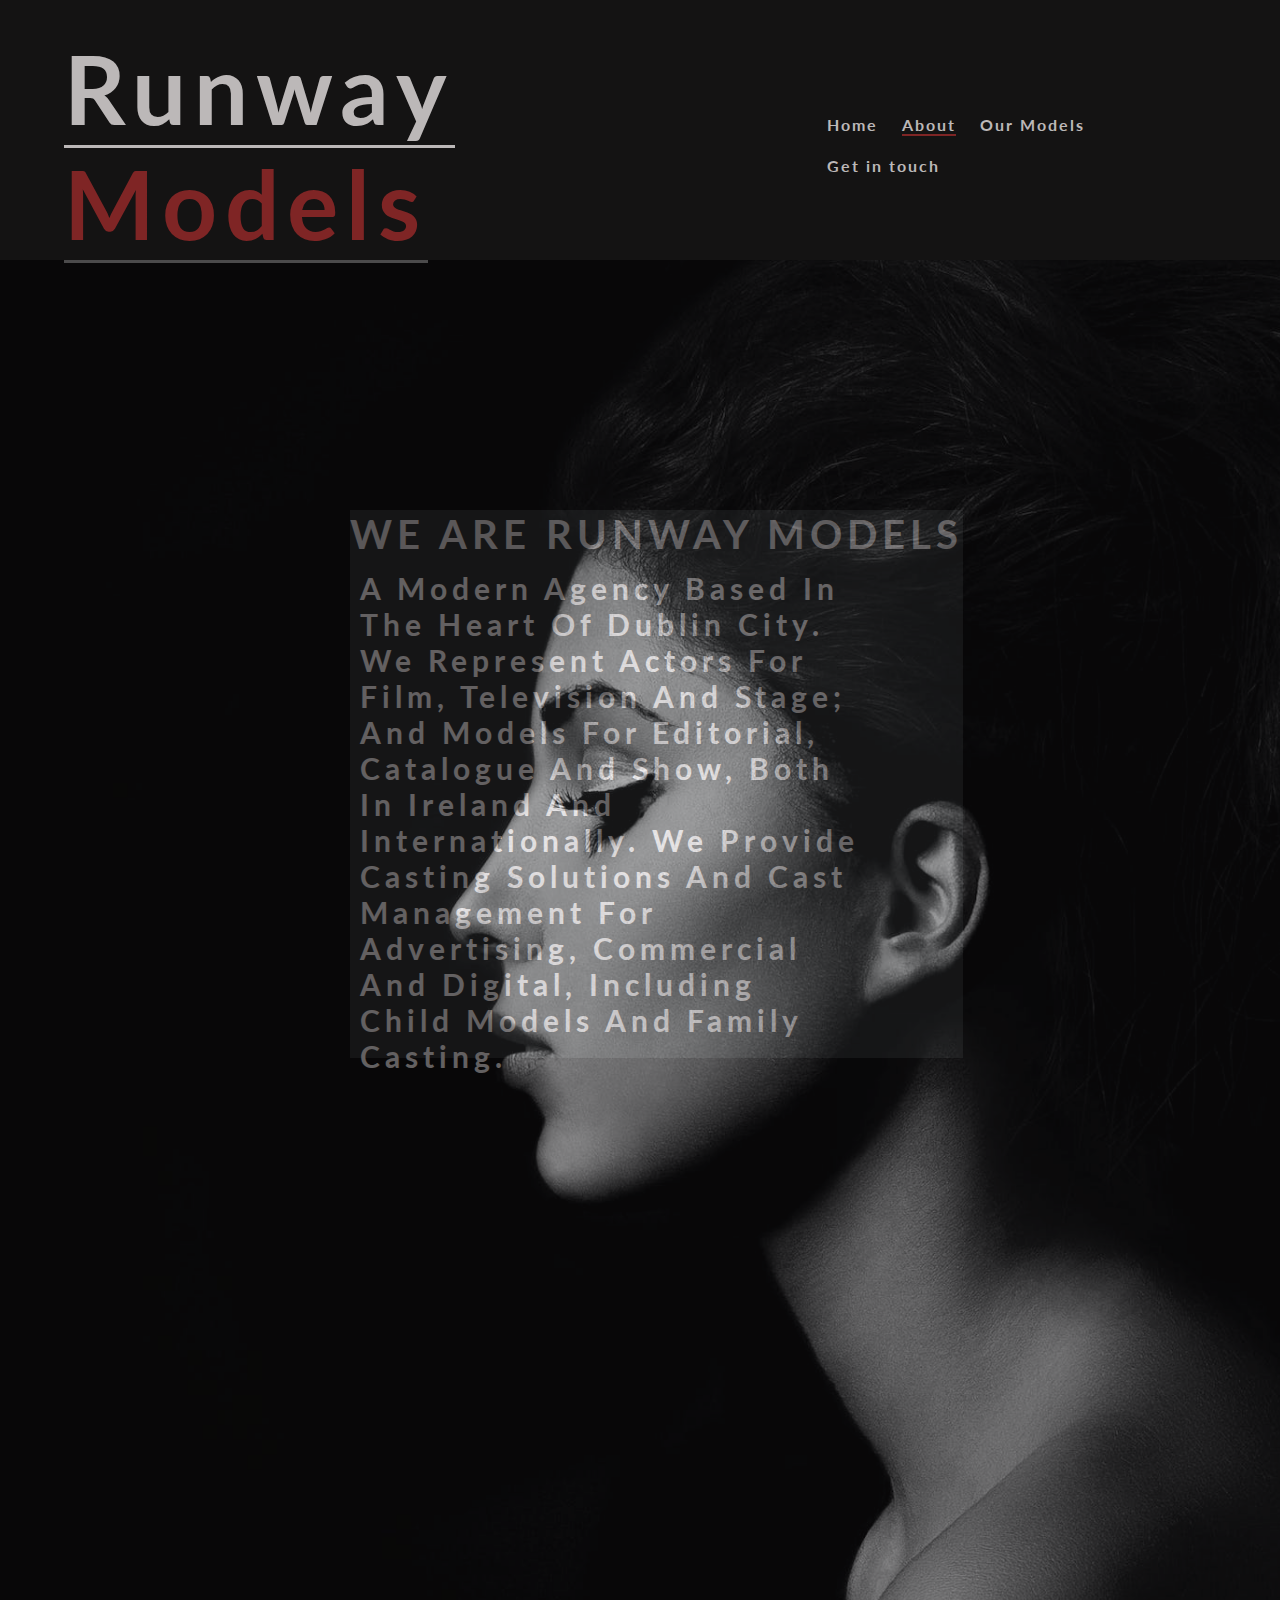
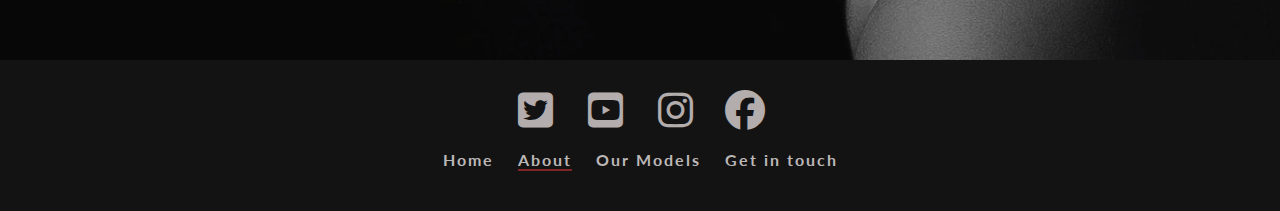
==== about.html @ 125f6ebf "style burger menu" ====
<!DOCTYPE html>
<html lang="en">
<head>
    <meta charset="UTF-8">
    <meta http-equiv="X-UA-Compatible" content="IE=edge">
    <meta name="viewport" content="width=device-width, initial-scale=1.0">
    <meta name="description" content="runway-models">
    <meta name="keywords" content="runway-models-agency">
    <link rel="stylesheet" href="catwalk/css/index.css">
    <link rel="models-page" href="about.html">
    <title>About us</title>
    <link rel="stylesheet" href="https://cdnjs.cloudflare.com/ajax/libs/font-awesome/6.1.2/css/all.min.css">

</head>
<body>
    <header>
        <div>
         <nav>
             <h1><a class="logo" href="index.html">Runway <span>Models</span></a></h1>
             <ul id="menu-bar">
                 <li><a href="index.html">Home</a></li>
                 <li><a href="about.html" class="active">About</a></li>
                 <li><a href="models.html">Our Models</a></li>
                 <li><a href="make.html">Get in touch</a></li>
             </ul>
         </nav>
        </div>
 </header>
    <H1>
    <section id="we-are" >
        <div>
            <h2>We are runway models</h2>
            <p id="we-are-p">A modern agency based in the heart of Dublin City. We represent Actors for film, television and stage; and Models for editorial, catalogue and show, both in Ireland and internationally. We provide casting solutions and cast management for advertising, commercial and digital, including Child Models and Family Casting.</p></p>
        </div>
        
        </section>
    </H1>
    <section>
        <div id="about-image" >

        </div>
    </section>

        <footer class="footer">
            <ul class="social-media">
                <li><a href="https://www.twitter.com" target="_blank" rel="noopener"><i class="fab fa-twitter-square" id="twitter"></i></a></li>
                <li><a href="https://www.youtube.com" target="_blank" rel="noopener"><i class="fab fa-youtube-square" id="youtube"></i></a></li>
                <li><a href="https://www.instagram.com" target="_blank" rel="noopener"><i class="fab fa-instagram" id="instagram"></i></a></li>
                <li><a href="https://www.facebook.com" target="_blank" rel="noopener"><i class="fa-brands fa-facebook" id="facebook"></i></a></li>
            </ul>
        </div>
        <nav class="menu-bar-footer">
            <ul id="menu-bar">
                <li><a href="index.html">Home</a></li>
                <li><a href="about.html" class="active">About</a></li>
                <li><a href="models.html">Our Models</a></li>
                <li><a href="make.html">Get in touch</a></li>
            </ul>
        </nav>
        </footer>
</body>
</html>
---- catwalk/css/index.css ----
@import url('https://fonts.googleapis.com/css2?family=Lato:wght@300&family=Oswald&display=swap');
* {
    padding: 0%;
    margin: 0%;
    box-sizing: border-box;
}
body{
    
    font-family: lato, sans-serif;
    font-weight: 300;
    color:rgb(247, 239, 239);
    background-color:  rgb(20, 19, 19);
    width: auto;
    /*heading and logo*/   
}
#hero-image {
    height: 1400px;
    width: 100%;
    background-image: url(../css/images/happy\ girl.jpeg);
    background-position: center;
    background-size:cover;
    background-repeat: no-repeat;    
    overflow: hidden;
}
nav {
    display: flex;
    align-items: center;
    justify-content: space-between;
    padding-top: 30px;
    padding-left: 5%;
    padding-right: 5%;
    cursor: pointer;

}
.logo {
    color:rgb(188, 184, 184) ;
    font-size: 3em;
    border-bottom: rgb(188, 184, 184) ;
    border-width: 2px;
    border-bottom: solid;
    text-decoration: none;
    letter-spacing: 8px;
}

span {
    color: #7f2525;
}
nav ul li {
    list-style-type: none;
    display: inline-flex;
    padding: 10px;
    font-size: 1em;
    letter-spacing: 2px;
}
nav ul li a {
    color:rgb(188, 184, 184);
    text-decoration: none;
    font-weight: bold;
}
nav ul li a:hover {
    border-bottom: 2px solid #7f2525;
    transition: .3s;

}
.active {
    border-bottom: 2px solid #7f2525;
}
.burger {
    position: absolute;
    top: 4em;
    right: 3em;
    display: flex;
    flex-direction: column;
    justify-content: space-between;
    width: 30px;
    height: 22px;
}
.burger .bar {
    height: 3px;
    width: 100%;
    background-color: #7f2525;
    border-radius: 5px;
}


#cover-text {
    font-family: 'Oswald' sans-serif;
    text-transform: uppercase;
    letter-spacing: 4px;
    width: 1000px;
    height: 100px;
    padding-top: 40px;
    padding-left: 40px;
    background-color: rgba(53, 49, 49, 0.5);
    bottom: 60%;
    right: 150px;
    position: absolute;
    animation-name: hero-zoom;
    animation-duration: 5s;
    animation-fill-mode: forwards;
}
@keyframes hero-zoom {
    from {
transform: scale(1);
    }
    to {
transform: scale(1.1);
    }
}
#cover-text h2{
    font-size: 40px;
    color: #3a3a3a;
    border-bottom: 1px solid;
}
/* about page */
#we-are h2 {
    font-family: 'Oswald' sans-serif;
    font-size: 40px;
    text-transform: uppercase;
    letter-spacing: 5px; 
    margin-left: 350px ;
    margin-top: 250px;
    position: absolute;
    text-align: left 10;
    clear: both;
  
}
#we-are-p {
    font-family: 'Oswald' sans-serif;
    font-size: 30px;
    text-transform: capitalize;
    letter-spacing: 5px;
    width: 500px;
    height: 150px;
    margin-left: 360px;
    margin-top: 310px;
    position:absolute;
    clear: both;
}
 #we-are h2 {
    background-color: #3a3a3a;
    opacity: .9;
    padding-bottom: 500px;
    animation-name: about-zoom;
    animation-duration: 5s;
    animation-fill-mode: forwards;
 }
 @keyframes about-zoom {
    from {
transform: scale(1);
    }
    to {
transform: scale(1.1);
    }
}
/*about page*/
#about-image {
    background-image: url(../css/images/side\ view\ of\ woman.jpeg);
    height: 1400px;
    width: 100%;
    background-repeat: no-repeat;
    background-size: cover ;
    background-position: center;
    overflow: hidden;
    margin-left: 0%;
    margin-top: 0%;
    position: relative;
    opacity: .6;   
}
/*our models page*/
.models-gallery {
    width: 90%;
    padding: 0px;
    margin: 100px auto;
    display: flex;
    flex-direction: row;
    justify-content: center;
}
#foto {
    padding-top: 300px;
    width: 350px;
    margin: 0 10px;
    box-shadow: 0 0 10px 2px rgb(0,0,0 .1);
    transition: 1s;
    
}
#foto img {
    display:block;
    width: 100%;
    border-radius: 2px;
    
    
}
#foto:hover {
    transform:scale(1.2);
    z-index: 2;
}
#model-names {
    display: block;
    color: rgb(188, 184, 184);
    text-decoration: none;
    
}

/*form*/

.form-image {
    background-image: url(../css/images/man\ in\ white\ top.webp);
    height: 1400px;
    width: 100%;
    background-repeat: no-repeat;
    background-size:auto ;
    background-position: right;
    overflow: hidden;
    margin-left: 0%;
    margin-top: 0%;
    position:relative;
    opacity: .6; 

}

#form-section {
    clear:both;
    background-size:cover;
    background-position: center;
    overflow:hidden;

}
.signup-form {
    margin: 150px 10% 0 0;
    color: black;
    max-width: 400px;
    position: absolute;
    left: 22%;
    padding: 30px;
    font-size: 22px;

}
.signup-form > h2 {
    color: black;
    margin-bottom: 20px;
    font-size: 35px;
}
.text-input-form {
    background:transparent;
    color:#000000;
    width: 120%;
    height: 25px;
    margin: 5px 0 20px 0;
    border: 1px solid #3a3a3a;
    border-radius: 2px;
    font-size: 18px;
}
#message {
    height: 100px;
    width: 120%;
}
.text-input-form:hover { 
    border-color:#3a3a3a;
    background-color: rgb(188, 184, 184);
    opacity: .9;
    
}
.join-button {
    margin-top: 20px;
    border-radius: 2px;
    padding: 15px 32px 15px 32px;
    text-align: center;
    font-size: 100%;
    background-color:#111111;
    display: block;
    color: rgb(188, 184, 184);
}
.join-button:hover {
    background-color:#7f2525;
    color: rgb(188, 184, 184);
    opacity: .9;
}
.container {
    background-color: rgb(20, 19, 19);
    display: flex;
    align-items: center;
    justify-content: space-between;
    padding-left: 2%;
    padding-top: 2%;
    padding-bottom: 1%;
    display: block;
    justify-content: center;
    
}
.container h3 {
    font-size: 2rem;
    
}
.container h5 {
    font-size: 20px ;
    padding-bottom: 10px;

}

#table {
    padding-left: 2%;
    display: inline-block;
    align-items: center;
    background-color: rgb(20, 19, 19);
    width: 100%;
    justify-content:flex-start;
}
#table th {
    font-size: 2em;
    justify-content: flex-start;
}
table td {
    font-size: 20px;
}

footer {
    
    width: 100%;
    background-color:rgb(20, 19, 19);;
    padding: 30px 0;
    flex-direction: column;
}
.social-media {
    display: flex;
    text-align: center;
    padding-bottom: 0;
    color: rgb(247, 239, 239);
    justify-content: center;
    list-style: none;

}

.social-media a {
    font-size: 40px;
    color: inherit;
    width: 70px;
    height: 40px;
    line-height: 30px;
    display: inline-block;
    text-align: center;
    opacity: .7;
    
}

.social-media:hover {
    transition: .3s;
    color: rgb(247, 239, 239);
    transition: 1s;
    
}
#twitter:hover {
    transition: .3s;
    color:#00acee;
    transition: .3s;
}
#youtube:hover {
    transition: .3s;
    color:#FF0000;
    transition: .3s;
}
#instagram:hover {
    transition: .3s;
    color:#FCAF45;
    transition: .3s;
}
#facebook:hover{
    transition: .3s;
    color: 	#4267B2;
    transition: .3s;
}
.menu-bar-footer {
    justify-content: center;
    padding-top: 10px;
}
@media only screen and (max-width:700px) {
    .burger {
        display: block;
    }
}

/*
@media (max-width:400px) {
    .burger {
        display: flex;
    }
    .menu-bar {
        display: none;
    }
    .menu-bar ul {
        width: 100%;
        flex-direction: column;
    }
    .menu-bar li{
        text-align: center;
    }
    .menu-bar .active {
        display: flex;
    }

}
*/
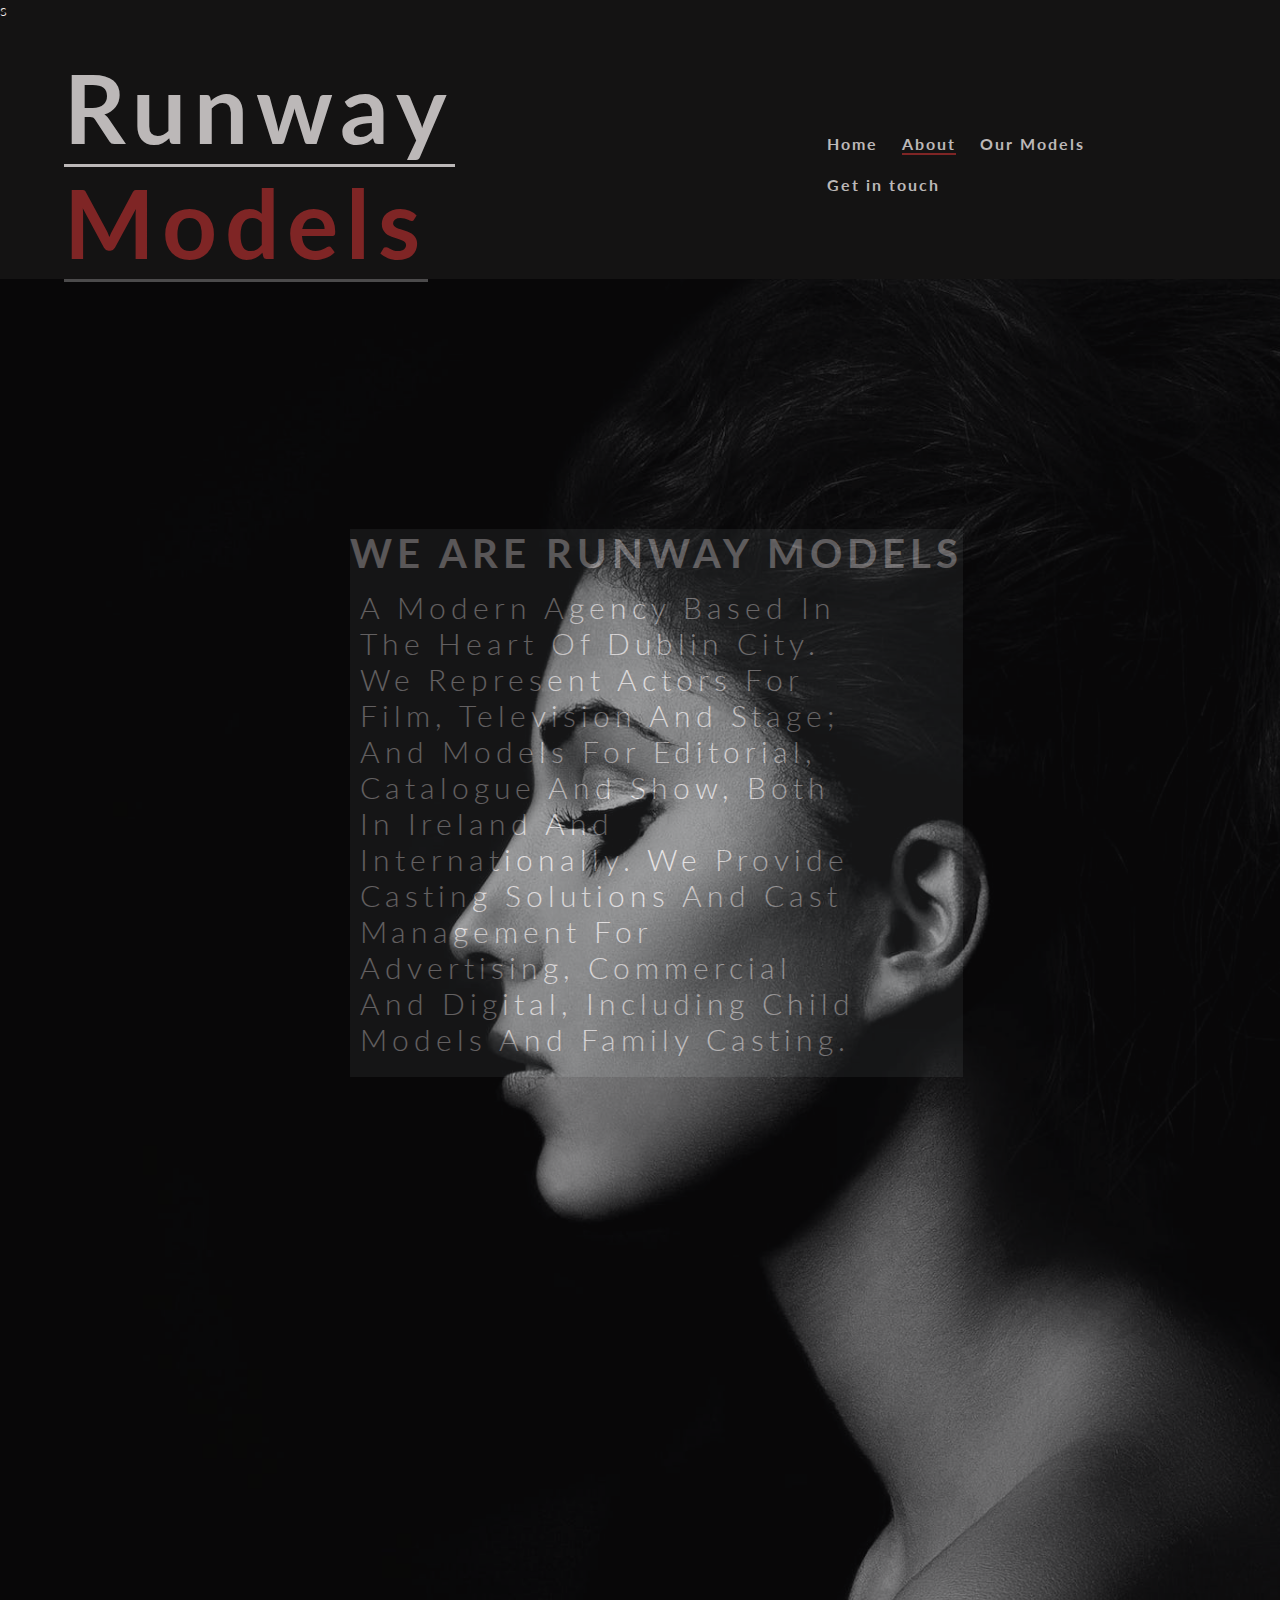
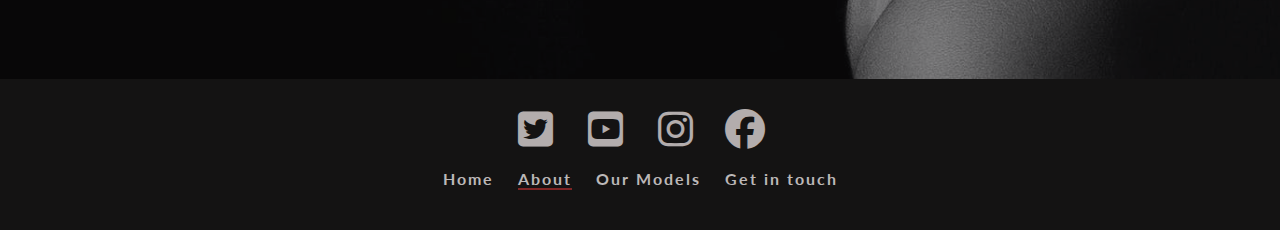
==== commit a854c68b: "media changes" ====
--- a/about.html
+++ b/about.html
@@ -1,4 +1,4 @@
-<!DOCTYPE html>
+s<!DOCTYPE html>
 <html lang="en">
 <head>
     <meta charset="UTF-8">
@@ -26,15 +26,14 @@
          </nav>
         </div>
  </header>
-    <H1>
-    <section id="we-are" >
-        <div>
+ 
+        <div id="we-are">
             <h2>We are runway models</h2>
             <p id="we-are-p">A modern agency based in the heart of Dublin City. We represent Actors for film, television and stage; and Models for editorial, catalogue and show, both in Ireland and internationally. We provide casting solutions and cast management for advertising, commercial and digital, including Child Models and Family Casting.</p></p>
         </div>
         
         </section>
-    </H1>
+    
     <section>
         <div id="about-image" >
 
--- a/catwalk/css/index.css
+++ b/catwalk/css/index.css
@@ -40,6 +40,7 @@
     border-bottom: solid;
     text-decoration: none;
     letter-spacing: 8px;
+
 }
 
 span {
@@ -65,24 +66,17 @@
 .active {
     border-bottom: 2px solid #7f2525;
 }
-.burger {
-    position: absolute;
-    top: 4em;
-    right: 3em;
-    display: flex;
-    flex-direction: column;
-    justify-content: space-between;
-    width: 30px;
-    height: 22px;
-}
-.burger .bar {
-    height: 3px;
-    width: 100%;
-    background-color: #7f2525;
-    border-radius: 5px;
-}
-
-
+.burger-bar {
+    width: 25px;
+    cursor: pointer;
+    display: none;
+}
+
+
+
+
+
+/*
 #cover-text {
     font-family: 'Oswald' sans-serif;
     text-transform: uppercase;
@@ -112,6 +106,7 @@
     color: #3a3a3a;
     border-bottom: 1px solid;
 }
+*/
 /* about page */
 #we-are h2 {
     font-family: 'Oswald' sans-serif;
@@ -155,16 +150,13 @@
 }
 /*about page*/
 #about-image {
+    height: 1400px;
+    width: 100%;
     background-image: url(../css/images/side\ view\ of\ woman.jpeg);
-    height: 1400px;
-    width: 100%;
-    background-repeat: no-repeat;
-    background-size: cover ;
     background-position: center;
+    background-size:cover;
+    background-repeat: no-repeat;    
     overflow: hidden;
-    margin-left: 0%;
-    margin-top: 0%;
-    position: relative;
     opacity: .6;   
 }
 /*our models page*/
@@ -374,9 +366,60 @@
     padding-top: 10px;
 }
 @media only screen and (max-width:700px) {
-    .burger {
-        display: block;
-    }
+    nav ul {
+        width: 100%;
+        background-color: rgb(20, 19, 19);
+        position: absolute;
+        top: 75px;
+        right: 0;
+        z-index: 2;
+
+    }
+    nav ul li {
+        display: inline-flex;
+        margin-top: 5px;
+        margin-bottom: 5px;
+
+    }
+    nav ul li a {
+        color: rgb(247, 239, 239);
+    }
+    .burger-bar{
+        display:flex;
+    }
+    
+    }
+
+    @media screen and (max-width:700px){
+        .logo {
+            font-size: 30px;
+            
+        }
+        #hero-image {
+           background-image: url(../css/images/happy\ girl.jpeg);
+           width: 100%;
+           height: 400px;
+           display:block;
+           justify-content: center;
+           margin-right: 0%;
+    }
+    #about-image {
+        background-image: url(../css/images/side\ view\ of\ woman.jpeg);
+           width: 100%;
+           height: 400px;
+           display:block;
+           justify-content: center;
+           margin-right: 0%;
+    }
+    #we-are h2 p {
+        font-size: 20px;
+        color: #FF0000;
+        margin-left: 10px;
+    }
+}
+@media screen and (max-width:900px) and (min-width:600px){
+    
+
 }
 
 /*
@@ -398,6 +441,8 @@
         display: flex;
     }
 
+<img src="/catwalk/css/images/hamburger-icon-jpeg.jpeg" alt="hamburger-menu" class="burger-bar" onclick="togglemenu()">
+
 }
 */
     
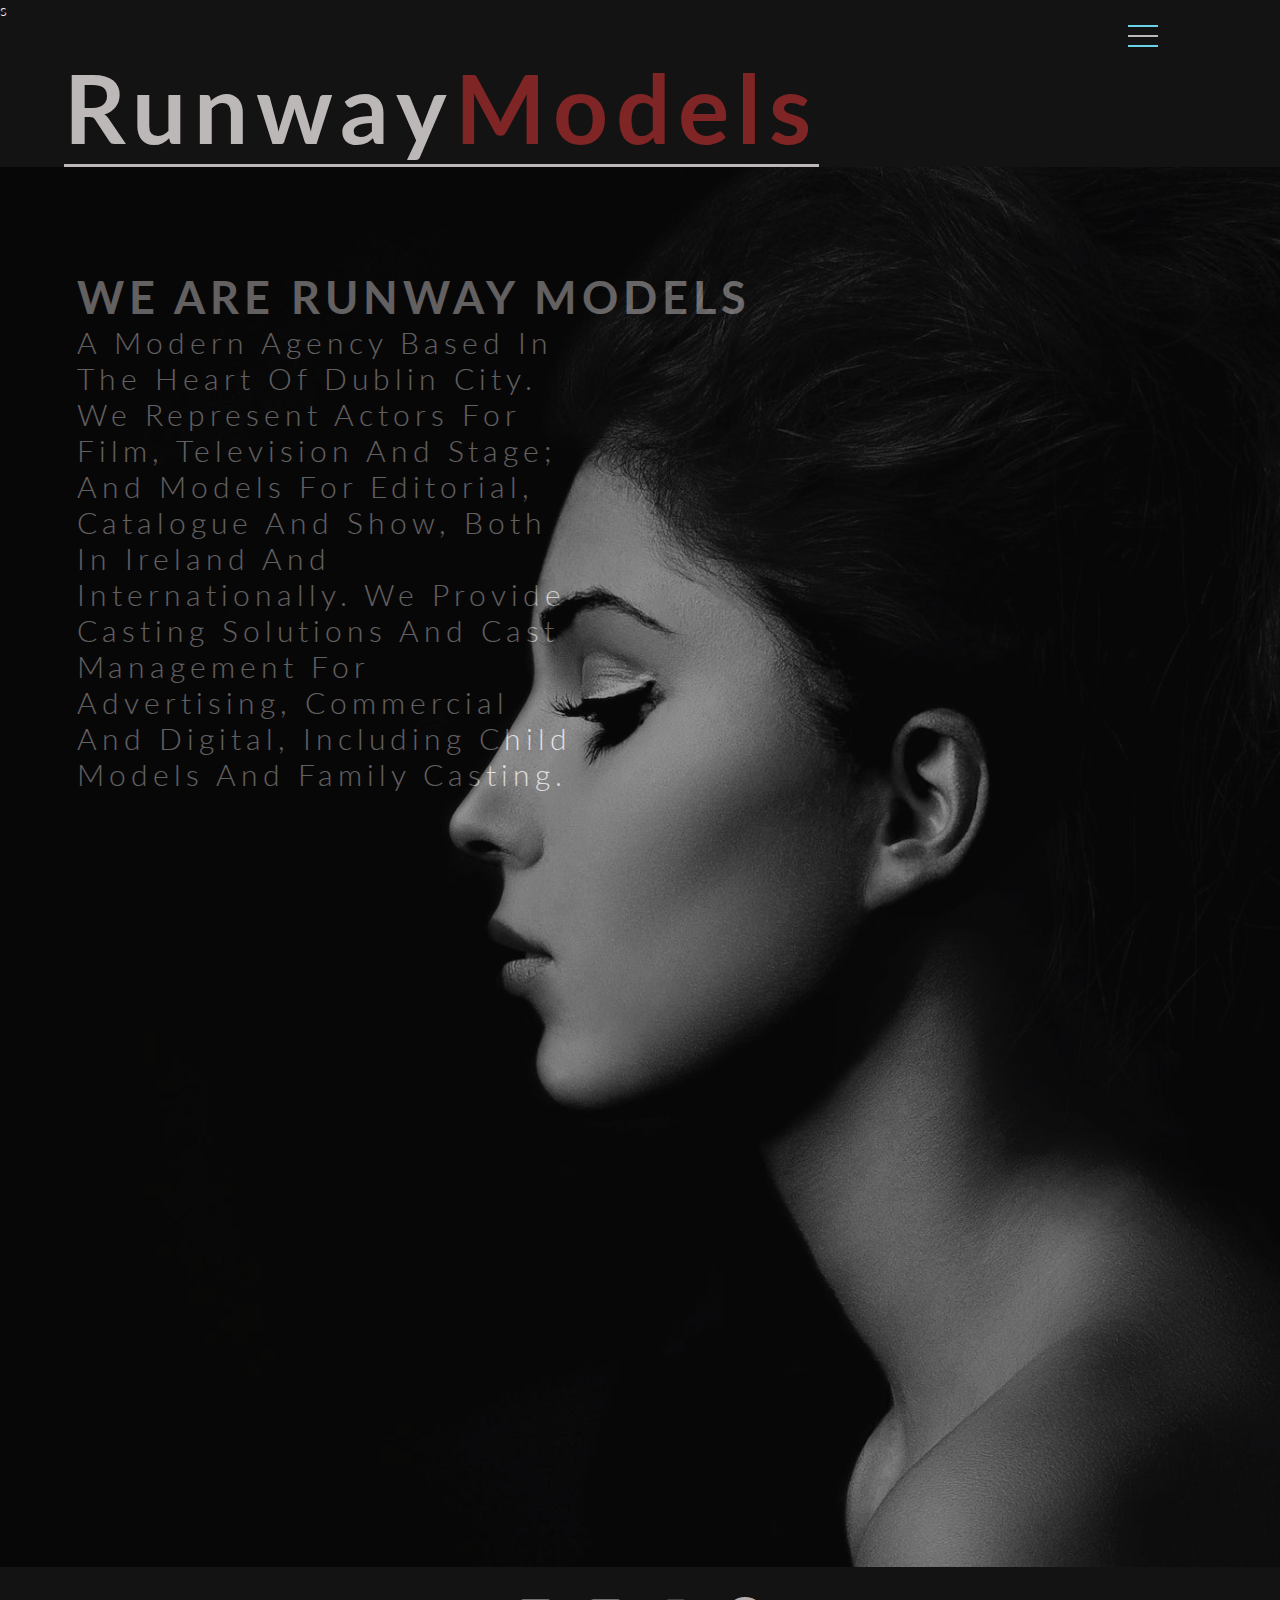
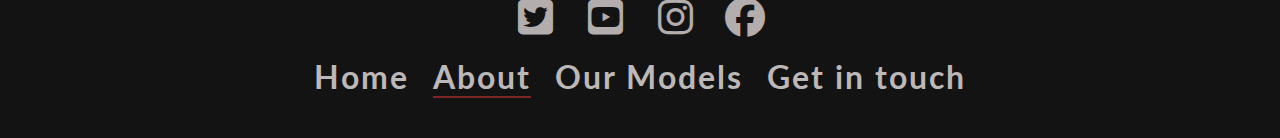
==== commit c3303a79: "menu bar on all pages" ====
--- a/about.html
+++ b/about.html
@@ -17,12 +17,17 @@
         <div>
          <nav>
              <h1><a class="logo" href="index.html">Runway <span>Models</span></a></h1>
-             <ul id="menu-bar">
-                 <li><a href="index.html">Home</a></li>
-                 <li><a href="about.html" class="active">About</a></li>
-                 <li><a href="models.html">Our Models</a></li>
-                 <li><a href="make.html">Get in touch</a></li>
-             </ul>
+             <div>
+                <label>
+                    <input type="checkbox">
+                    <span class="menu"> <span class="hamburger"></span> </span>             
+                <ul>
+                <li><a href="index.html" class="active">Home</a></li>
+                <li><a href="about.html">About</a></li>
+                <li><a href="models.html">Our Models</a></li>
+                <li><a href="make.html">Get in touch</a></li>
+            </ul>
+        </label>
          </nav>
         </div>
  </header>
--- a/catwalk/css/index.css
+++ b/catwalk/css/index.css
@@ -15,13 +15,14 @@
 }
 #hero-image {
     height: 1400px;
-    width: 100%;
+    width: 193vh;
     background-image: url(../css/images/happy\ girl.jpeg);
     background-position: center;
     background-size:cover;
     background-repeat: no-repeat;    
     overflow: hidden;
 }
+
 nav {
     display: flex;
     align-items: center;
@@ -33,6 +34,8 @@
 
 }
 .logo {
+    justify-content: center;
+    display: flex;
     color:rgb(188, 184, 184) ;
     font-size: 3em;
     border-bottom: rgb(188, 184, 184) ;
@@ -50,7 +53,7 @@
     list-style-type: none;
     display: inline-flex;
     padding: 10px;
-    font-size: 1em;
+    font-size: 2em;
     letter-spacing: 2px;
 }
 nav ul li a {
@@ -66,32 +69,117 @@
 .active {
     border-bottom: 2px solid #7f2525;
 }
-.burger-bar {
-    width: 25px;
+label .menu {
+    position: absolute;
+    margin-right: 6%;
+    right: -100px;
+    top: -100px;
+    z-index: 100;
+    width: 200px;
+    height: 200px;
+    background:rgb(20, 19, 19);
+    border-radius: 50% 50% 50% 50%;
+    -webkit-transition: .5s ease-in-out;
+    transition: .5s ease-in-out;
+    box-shadow: 0 0 0 0 rgb(20, 19, 19), 0 0 0 0 rgb(20, 19, 19);
     cursor: pointer;
-    display: none;
-}
-
-
-
-
-
-/*
+    
+  }
+  label .hamburger {
+    position: absolute;
+    top: 135px;
+    left: 25px;
+    width: 30px;
+    height: 2px;
+    background: rgb(188, 184, 184);
+    display: block;
+    -webkit-transform-origin: center;
+    transform-origin: center;
+    -webkit-transition: .5s ease-in-out;
+    transition: .5s ease-in-out;
+  }
+  
+  label .hamburger:after, label .hamburger:before {
+    -webkit-transition: .5s ease-in-out;
+    transition: .5s ease-in-out;
+    content: "";
+    position: absolute;
+    display: block;
+    width: 100%;
+    height: 100%;
+    background: #69d2e7;
+  }
+  
+  label .hamburger:before { top: -10px; }
+  
+  label .hamburger:after { bottom: -10px; }
+  
+  label input { display: none; }
+  
+  label input:checked + .menu {
+    box-shadow: 0 0 0 100vw rgb(20, 19, 19), 0 0 0 100vh rgb(20, 19, 19);
+    border-radius: 0;
+    
+  }
+  
+  label input:checked + .menu .hamburger {
+    -webkit-transform: rotate(45deg);
+    transform: rotate(45deg);
+    
+  }
+  
+  label input:checked + .menu .hamburger:after {
+    -webkit-transform: rotate(90deg);
+    transform: rotate(90deg);
+    bottom: 0;
+    
+  }
+  
+  label input:checked + .menu .hamburger:before {
+    -webkit-transform: rotate(90deg);
+    transform: rotate(90deg);
+    top: 0;
+    
+  }
+  
+  label input:checked + .menu + ul { opacity: 1; }
+  
+  label ul {
+    z-index: 200;
+    position: absolute;
+    top: 50%;
+    left: 50%;
+    -webkit-transform: translate(-50%, -50%);
+    transform: translate(-50%, -50%);
+    opacity: 0;
+    -webkit-transition: .25s 0s ease-in-out;
+    transition: .25s 0s ease-in-out;
+  }
+  
+  label a {
+    margin-bottom: 1em;
+    display: block;
+    color: #f38630;
+    text-decoration: none;
+    
+  }
+
 #cover-text {
-    font-family: 'Oswald' sans-serif;
-    text-transform: uppercase;
-    letter-spacing: 4px;
-    width: 1000px;
-    height: 100px;
-    padding-top: 40px;
-    padding-left: 40px;
-    background-color: rgba(53, 49, 49, 0.5);
-    bottom: 60%;
-    right: 150px;
-    position: absolute;
-    animation-name: hero-zoom;
-    animation-duration: 5s;
-    animation-fill-mode: forwards;
+        font-size: 5%;
+        justify-items: auto;
+        font-family: 'Oswald' sans-serif;
+        font-size: 10px;
+        text-transform:none;
+        letter-spacing: 4px;
+        width: 100px;
+        height: 120px;
+        bottom: 70%;
+        left: 10%;
+        white-space:nowrap;
+        position: absolute;
+        animation-name: hero-zoom;
+        animation-duration: 5s;
+        animation-fill-mode: forwards;
 }
 @keyframes hero-zoom {
     from {
@@ -106,36 +194,17 @@
     color: #3a3a3a;
     border-bottom: 1px solid;
 }
-*/
+
 /* about page */
-#we-are h2 {
+#we-are  {
     font-family: 'Oswald' sans-serif;
-    font-size: 40px;
+    font-size: 30px;
     text-transform: uppercase;
     letter-spacing: 5px; 
-    margin-left: 350px ;
-    margin-top: 250px;
-    position: absolute;
+    position: absolute;
+    left: 6%;
+    top: 30%;
     text-align: left 10;
-    clear: both;
-  
-}
-#we-are-p {
-    font-family: 'Oswald' sans-serif;
-    font-size: 30px;
-    text-transform: capitalize;
-    letter-spacing: 5px;
-    width: 500px;
-    height: 150px;
-    margin-left: 360px;
-    margin-top: 310px;
-    position:absolute;
-    clear: both;
-}
- #we-are h2 {
-    background-color: #3a3a3a;
-    opacity: .9;
-    padding-bottom: 500px;
     animation-name: about-zoom;
     animation-duration: 5s;
     animation-fill-mode: forwards;
@@ -147,7 +216,20 @@
     to {
 transform: scale(1.1);
     }
-}
+  
+}
+#we-are-p {
+    font-family: 'Oswald' sans-serif;
+    font-size: 30px;
+    text-transform: capitalize;
+    letter-spacing: 5px;
+    width: 500px;
+    height: 150px;
+
+    position:absolute;
+    clear: both;
+}
+ 
 /*about page*/
 #about-image {
     height: 1400px;
@@ -161,16 +243,17 @@
 }
 /*our models page*/
 .models-gallery {
-    width: 90%;
+    width: 100%;
     padding: 0px;
     margin: 100px auto;
     display: flex;
-    flex-direction: row;
+    flex-direction: column;
     justify-content: center;
+    left: 50%;
 }
 #foto {
     padding-top: 300px;
-    width: 350px;
+    width: 500px;
     margin: 0 10px;
     box-shadow: 0 0 10px 2px rgb(0,0,0 .1);
     transition: 1s;
@@ -365,87 +448,52 @@
     justify-content: center;
     padding-top: 10px;
 }
-@media only screen and (max-width:700px) {
-    nav ul {
-        width: 100%;
-        background-color: rgb(20, 19, 19);
+
+@media screen and (max-width:1200px) and (min-width:800px) {
+    #hero-image {
+        width: 105vh;
+    }
+   
+    #we-are {
+        font-family: 'Oswald' sans-serif;
+        font-size: 2em;
+        text-transform: uppercase;
+        letter-spacing: 5px; 
+        left: 10%;
+        top: 30%;
         position: absolute;
-        top: 75px;
-        right: 0;
-        z-index: 2;
-
-    }
-    nav ul li {
-        display: inline-flex;
-        margin-top: 5px;
-        margin-bottom: 5px;
-
-    }
-    nav ul li a {
-        color: rgb(247, 239, 239);
-    }
-    .burger-bar{
-        display:flex;
-    }
-    
-    }
-
-    @media screen and (max-width:700px){
-        .logo {
-            font-size: 30px;
-            
-        }
-        #hero-image {
-           background-image: url(../css/images/happy\ girl.jpeg);
-           width: 100%;
-           height: 400px;
-           display:block;
-           justify-content: center;
-           margin-right: 0%;
-    }
-    #about-image {
-        background-image: url(../css/images/side\ view\ of\ woman.jpeg);
-           width: 100%;
-           height: 400px;
-           display:block;
-           justify-content: center;
-           margin-right: 0%;
-    }
-    #we-are h2 p {
-        font-size: 20px;
-        color: #FF0000;
-        margin-left: 10px;
-    }
-}
-@media screen and (max-width:900px) and (min-width:600px){
-    
-
-}
-
-/*
-@media (max-width:400px) {
-    .burger {
-        display: flex;
-    }
-    .menu-bar {
-        display: none;
-    }
-    .menu-bar ul {
-        width: 100%;
-        flex-direction: column;
-    }
-    .menu-bar li{
-        text-align: center;
-    }
-    .menu-bar .active {
-        display: flex;
-    }
-
-<img src="/catwalk/css/images/hamburger-icon-jpeg.jpeg" alt="hamburger-menu" class="burger-bar" onclick="togglemenu()">
-
-}
-*/
-    
-
-
-
+        text-align: left 10;
+}
+#we-are h2  {
+    font-size: 25px;
+}
+#we-are p{
+    font-size: 20px;
+}
+
+}
+@media screen and (max-width:800px) and (min-width:90px) {
+    #hero-image {
+        width: 98vh;
+
+#we-are {
+    font-family: 'Oswald' sans-serif;
+    text-transform: uppercase;
+    letter-spacing: 5px; 
+    left: 5%;
+    top: 20%;
+    position: absolute;
+    text-align: left 10;
+    
+}
+#we-are h2  {
+    font-size: 20px;
+}
+#we-are p{
+    font-size: 10px;
+}
+}
+}
+
+
+
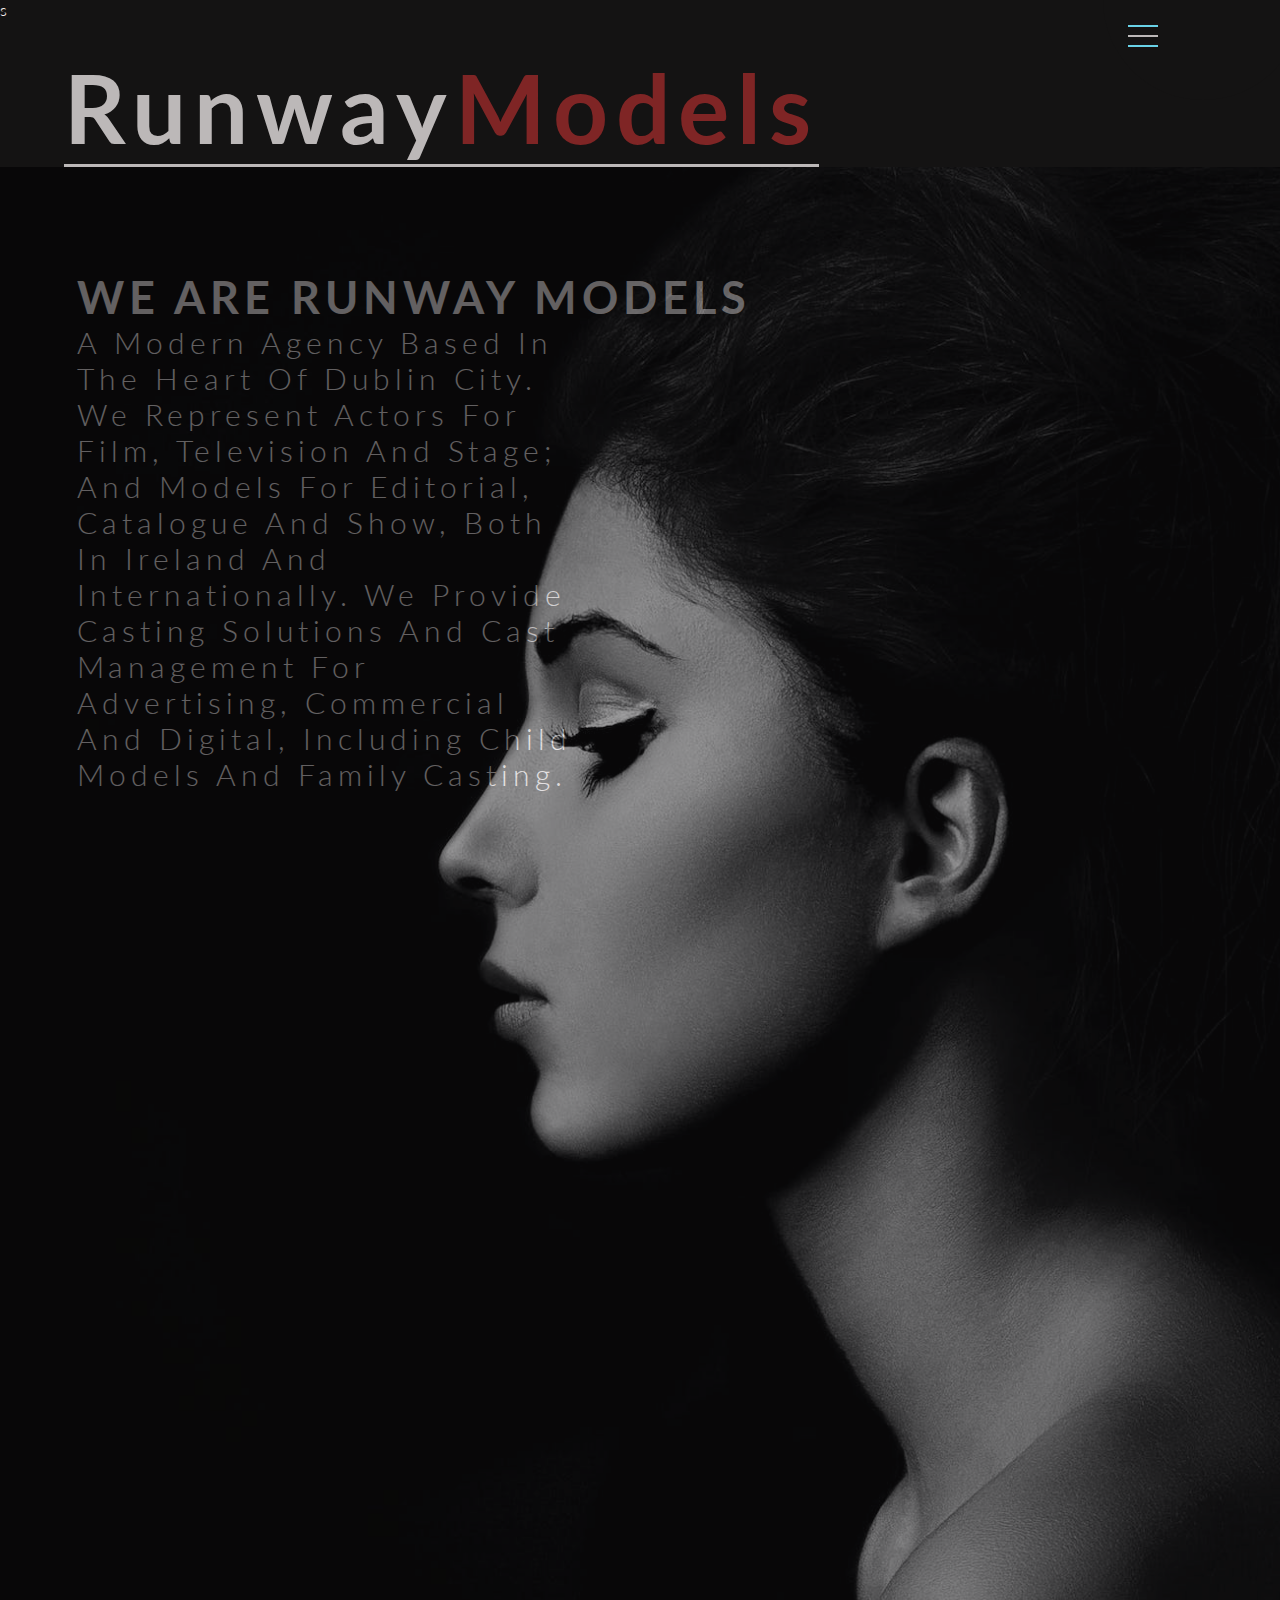
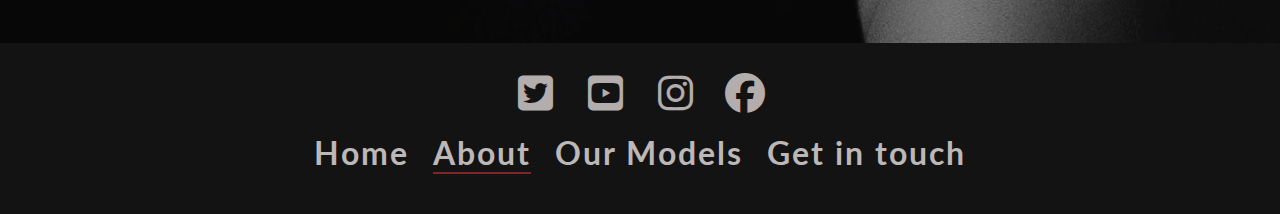
==== commit fca8d967: "fix image galery" ====
--- a/about.html
+++ b/about.html
@@ -39,11 +39,7 @@
         
         </section>
     
-    <section>
-        <div id="about-image" >
-
-        </div>
-    </section>
+        <div id="about-image"></div>
 
         <footer class="footer">
             <ul class="social-media">
--- a/catwalk/css/index.css
+++ b/catwalk/css/index.css
@@ -14,8 +14,8 @@
     /*heading and logo*/   
 }
 #hero-image {
-    height: 1400px;
-    width: 193vh;
+    height: 164vh;
+    width: 100%;
     background-image: url(../css/images/happy\ girl.jpeg);
     background-position: center;
     background-size:cover;
@@ -191,8 +191,7 @@
 }
 #cover-text h2{
     font-size: 40px;
-    color: #3a3a3a;
-    border-bottom: 1px solid;
+    
 }
 
 /* about page */
@@ -232,7 +231,7 @@
  
 /*about page*/
 #about-image {
-    height: 1400px;
+    height: 164vh;
     width: 100%;
     background-image: url(../css/images/side\ view\ of\ woman.jpeg);
     background-position: center;
@@ -246,22 +245,30 @@
     width: 100%;
     padding: 0px;
     margin: 100px auto;
-    display: flex;
+
     flex-direction: column;
-    justify-content: center;
+    justify-content:flex-end;
     left: 50%;
-}
+    clear: both;
+    line-height: 0%;
+    column-gap: 4px;
+}
+.models-gallery img {
+    width: 100%;
+}
+
 #foto {
-    padding-top: 300px;
-    width: 500px;
-    margin: 0 10px;
+    padding-top: 30px;
+    width: 600px;
+    
     box-shadow: 0 0 10px 2px rgb(0,0,0 .1);
     transition: 1s;
     
+    
 }
 #foto img {
     display:block;
-    width: 100%;
+    width: 15%;
     border-radius: 2px;
     
     
@@ -269,12 +276,6 @@
 #foto:hover {
     transform:scale(1.2);
     z-index: 2;
-}
-#model-names {
-    display: block;
-    color: rgb(188, 184, 184);
-    text-decoration: none;
-    
 }
 
 /*form*/
@@ -451,7 +452,7 @@
 
 @media screen and (max-width:1200px) and (min-width:800px) {
     #hero-image {
-        width: 105vh;
+        width: 110vh;
     }
    
     #we-are {
@@ -464,6 +465,9 @@
         position: absolute;
         text-align: left 10;
 }
+#about-image {
+    width: 110vh;
+}
 #we-are h2  {
     font-size: 25px;
 }
@@ -475,6 +479,10 @@
 @media screen and (max-width:800px) and (min-width:90px) {
     #hero-image {
         width: 98vh;
+    }
+    #about-image {
+        width: 98vh;
+    }
 
 #we-are {
     font-family: 'Oswald' sans-serif;
@@ -492,8 +500,7 @@
 #we-are p{
     font-size: 10px;
 }
-}
-}
-
-
-
+
+}
+
+
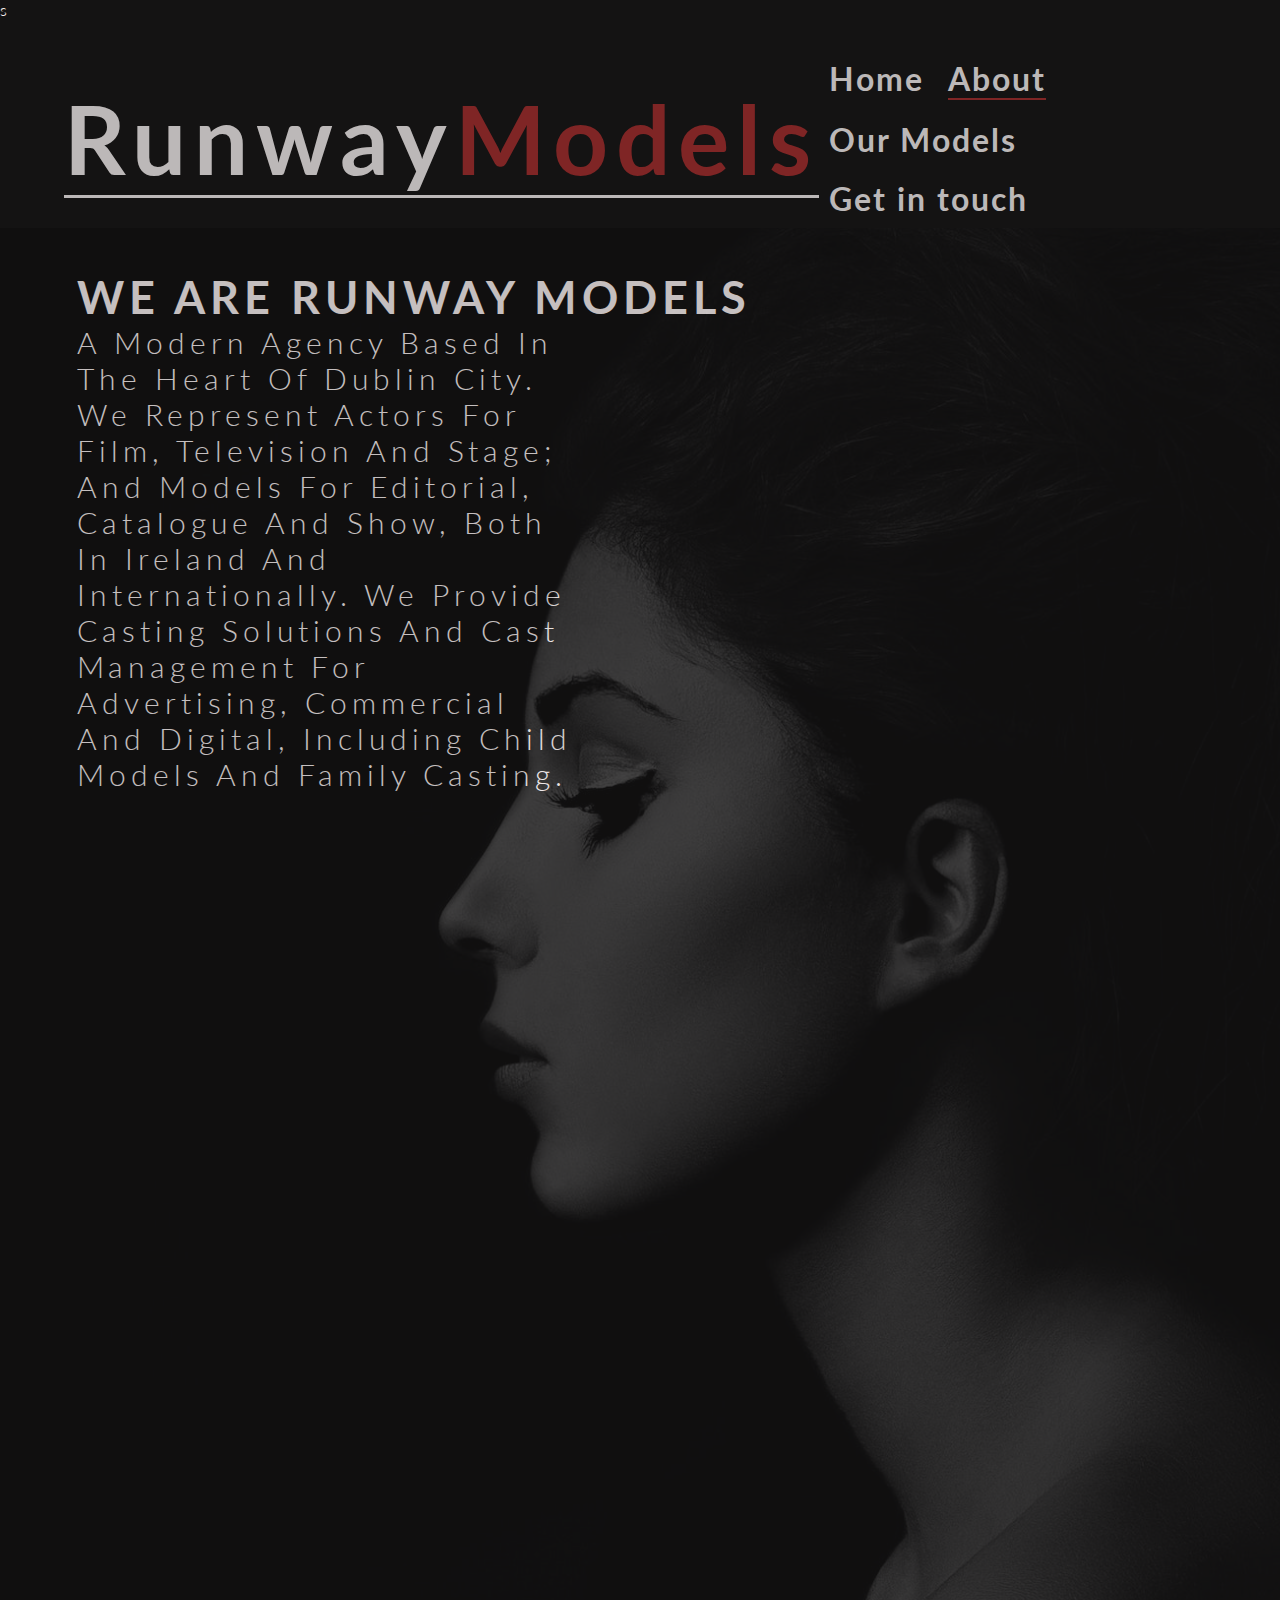
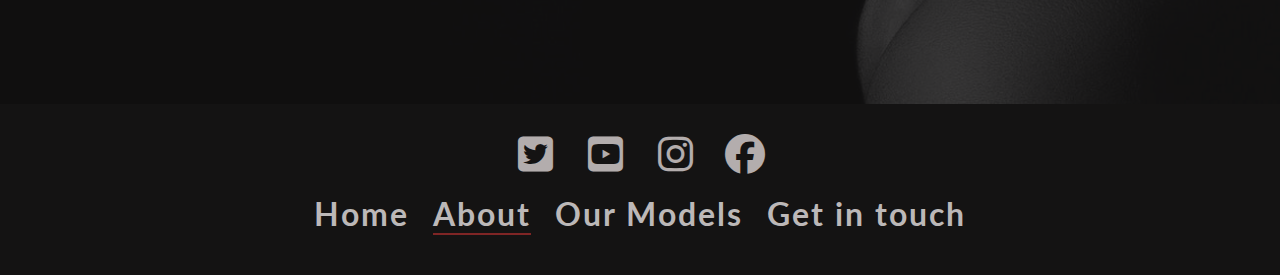
==== commit 196deddd: "fix menu bar and checkbox" ====
--- a/about.html
+++ b/about.html
@@ -19,11 +19,11 @@
              <h1><a class="logo" href="index.html">Runway <span>Models</span></a></h1>
              <div>
                 <label>
-                    <input type="checkbox">
+                    <input type="checkbox" id="checkbox">
                     <span class="menu"> <span class="hamburger"></span> </span>             
                 <ul>
-                <li><a href="index.html" class="active">Home</a></li>
-                <li><a href="about.html">About</a></li>
+                <li><a href="index.html" >Home</a></li>
+                <li><a href="about.html" class="active">About</a></li>
                 <li><a href="models.html">Our Models</a></li>
                 <li><a href="make.html">Get in touch</a></li>
             </ul>
--- a/catwalk/css/index.css
+++ b/catwalk/css/index.css
@@ -34,6 +34,7 @@
 
 }
 .logo {
+    
     justify-content: center;
     display: flex;
     color:rgb(188, 184, 184) ;
@@ -69,103 +70,12 @@
 .active {
     border-bottom: 2px solid #7f2525;
 }
-label .menu {
-    position: absolute;
-    margin-right: 6%;
-    right: -100px;
-    top: -100px;
-    z-index: 100;
-    width: 200px;
-    height: 200px;
-    background:rgb(20, 19, 19);
-    border-radius: 50% 50% 50% 50%;
-    -webkit-transition: .5s ease-in-out;
-    transition: .5s ease-in-out;
-    box-shadow: 0 0 0 0 rgb(20, 19, 19), 0 0 0 0 rgb(20, 19, 19);
-    cursor: pointer;
-    
-  }
-  label .hamburger {
-    position: absolute;
-    top: 135px;
-    left: 25px;
-    width: 30px;
-    height: 2px;
-    background: rgb(188, 184, 184);
-    display: block;
-    -webkit-transform-origin: center;
-    transform-origin: center;
-    -webkit-transition: .5s ease-in-out;
-    transition: .5s ease-in-out;
-  }
-  
-  label .hamburger:after, label .hamburger:before {
-    -webkit-transition: .5s ease-in-out;
-    transition: .5s ease-in-out;
-    content: "";
-    position: absolute;
-    display: block;
-    width: 100%;
-    height: 100%;
-    background: #69d2e7;
-  }
-  
-  label .hamburger:before { top: -10px; }
-  
-  label .hamburger:after { bottom: -10px; }
-  
-  label input { display: none; }
-  
-  label input:checked + .menu {
-    box-shadow: 0 0 0 100vw rgb(20, 19, 19), 0 0 0 100vh rgb(20, 19, 19);
-    border-radius: 0;
-    
-  }
-  
-  label input:checked + .menu .hamburger {
-    -webkit-transform: rotate(45deg);
-    transform: rotate(45deg);
-    
-  }
-  
-  label input:checked + .menu .hamburger:after {
-    -webkit-transform: rotate(90deg);
-    transform: rotate(90deg);
-    bottom: 0;
-    
-  }
-  
-  label input:checked + .menu .hamburger:before {
-    -webkit-transform: rotate(90deg);
-    transform: rotate(90deg);
-    top: 0;
-    
-  }
-  
-  label input:checked + .menu + ul { opacity: 1; }
-  
-  label ul {
-    z-index: 200;
-    position: absolute;
-    top: 50%;
-    left: 50%;
-    -webkit-transform: translate(-50%, -50%);
-    transform: translate(-50%, -50%);
-    opacity: 0;
-    -webkit-transition: .25s 0s ease-in-out;
-    transition: .25s 0s ease-in-out;
-  }
-  
-  label a {
-    margin-bottom: 1em;
-    display: block;
-    color: #f38630;
-    text-decoration: none;
-    
-  }
+#checkbox {
+    display: none;
+}
+
 
 #cover-text {
-        font-size: 5%;
         justify-items: auto;
         font-family: 'Oswald' sans-serif;
         font-size: 10px;
@@ -190,7 +100,7 @@
     }
 }
 #cover-text h2{
-    font-size: 40px;
+    font-size: 4em;
     
 }
 
@@ -238,14 +148,13 @@
     background-size:cover;
     background-repeat: no-repeat;    
     overflow: hidden;
-    opacity: .6;   
+    opacity: .2;   
 }
 /*our models page*/
 .models-gallery {
     width: 100%;
     padding: 0px;
     margin: 100px auto;
-
     flex-direction: column;
     justify-content:flex-end;
     left: 50%;
@@ -260,7 +169,6 @@
 #foto {
     padding-top: 30px;
     width: 600px;
-    
     box-shadow: 0 0 10px 2px rgb(0,0,0 .1);
     transition: 1s;
     
@@ -282,16 +190,15 @@
 
 .form-image {
     background-image: url(../css/images/man\ in\ white\ top.webp);
-    height: 1400px;
+    height: 164vh;
     width: 100%;
     background-repeat: no-repeat;
-    background-size:auto ;
+    background-size:cover;
     background-position: right;
     overflow: hidden;
     margin-left: 0%;
     margin-top: 0%;
     position:relative;
-    opacity: .6; 
 
 }
 
@@ -454,53 +361,231 @@
     #hero-image {
         width: 110vh;
     }
+    .form-image {
+        width: 110vh;
+    }
+    #about-image {
+        width: 110vh;
+    }
+    label .menu {
+        right: 100px;
+
+    }
+
+
+    label .menu {
+        position: absolute;
+        margin-right: 6%;
+        right: -100px;
+        top: -100px;
+        z-index: 100;
+        width: 200px;
+        background:rgb(20, 19, 19);
+        border-radius: 50% 50% 50% 50%;
+        -webkit-transition: .5s ease-in-out;
+        transition: .5s ease-in-out;
+        box-shadow: 0 0 0 0 rgb(20, 19, 19), 0 0 0 0 rgb(20, 19, 19);
+        cursor: pointer;
+        
+      }
+      label .hamburger {
+        position: absolute;
+        top: 135px;
+        left: 169px;
+        width: 30px;
+        height: 2px;
+        background: rgb(188, 184, 184);
+        display: block;
+        -webkit-transform-origin: center;
+        transform-origin: center;
+        -webkit-transition: .5s ease-in-out;
+        transition: .5s ease-in-out;
+      }
+      
+      label .hamburger:after, label .hamburger:before {
+        -webkit-transition: .5s ease-in-out;
+        transition: .5s ease-in-out;
+        content: "";
+        position: absolute;
+        display: block;
+        width: 100%;
+        height: 100%;
+        background: #69d2e7;
+      }
+      
+      label .hamburger:before { top: -10px; }
+      
+      label .hamburger:after { bottom: -10px; }
+      
+      label input { display: none; }
+      
+      label input:checked + .menu {
+        box-shadow: 0 0 0 100vw rgb(20, 19, 19), 0 0 0 100vh rgb(20, 19, 19);
+        border-radius: 0;
+        
+      }
+      
+      label input:checked + .menu .hamburger {
+        -webkit-transform: rotate(45deg);
+        transform: rotate(45deg);
+        
+      }
+      
+      label input:checked + .menu .hamburger:after {
+        -webkit-transform: rotate(90deg);
+        transform: rotate(90deg);
+        bottom: 0;
+        
+      }
+      
+      label input:checked + .menu .hamburger:before {
+        -webkit-transform: rotate(90deg);
+        transform: rotate(90deg);
+        top: 0;
+        
+      }
+      
+      label input:checked + .menu + ul { opacity: 1; }
+      
+      label ul {
+        z-index: 200;
+        position: absolute;
+        top: 50%;
+        left: 50%;
+        -webkit-transform: translate(-50%, -50%);
+        transform: translate(-50%, -50%);
+        opacity: 0;
+        -webkit-transition: .25s 0s ease-in-out;
+        transition: .25s 0s ease-in-out;
+      }
+      
+      label a {
+        margin-bottom: 1em;
+        display: block;
+        color: #f38630;
+        text-decoration: none;
+        
+      }
    
-    #we-are {
-        font-family: 'Oswald' sans-serif;
-        font-size: 2em;
-        text-transform: uppercase;
-        letter-spacing: 5px; 
-        left: 10%;
-        top: 30%;
-        position: absolute;
-        text-align: left 10;
-}
-#about-image {
-    width: 110vh;
-}
-#we-are h2  {
-    font-size: 25px;
-}
-#we-are p{
-    font-size: 20px;
-}
-
-}
-@media screen and (max-width:800px) and (min-width:90px) {
+}
+
+
+@media screen and (max-width:800px) and (min-width:0px) {
     #hero-image {
         width: 98vh;
     }
     #about-image {
         width: 98vh;
     }
-
-#we-are {
-    font-family: 'Oswald' sans-serif;
-    text-transform: uppercase;
-    letter-spacing: 5px; 
-    left: 5%;
-    top: 20%;
-    position: absolute;
-    text-align: left 10;
-    
-}
-#we-are h2  {
-    font-size: 20px;
-}
-#we-are p{
-    font-size: 10px;
-}
-
-}
-
-
+    .form-image {
+        width: 110vh;
+    }
+    #cover-text {
+        font-size: 5px;
+        bottom: 50%;
+    }
+    .logo {
+        font-size: 25px;
+    }
+    label .menu {
+        right: 0px;
+
+    }
+    label .menu {
+        position: absolute;
+        margin-right: 6%;
+        right: -100px;
+        top: -100px;
+        z-index: 100;
+        width: 200px;
+        background:rgb(20, 19, 19);
+        border-radius: 50% 50% 50% 50%;
+        -webkit-transition: .5s ease-in-out;
+        transition: .5s ease-in-out;
+        box-shadow: 0 0 0 0 rgb(20, 19, 19), 0 0 0 0 rgb(20, 19, 19);
+        cursor: pointer;
+        
+      }
+      label .hamburger {
+        position: absolute;
+        top: 135px;
+        left: 169px;
+        width: 30px;
+        height: 2px;
+        background: rgb(188, 184, 184);
+        display: block;
+        -webkit-transform-origin: center;
+        transform-origin: center;
+        -webkit-transition: .5s ease-in-out;
+        transition: .5s ease-in-out;
+      }
+      
+      label .hamburger:after, label .hamburger:before {
+        -webkit-transition: .5s ease-in-out;
+        transition: .5s ease-in-out;
+        content: "";
+        position: absolute;
+        display: block;
+        width: 100%;
+        height: 100%;
+        background: #69d2e7;
+      }
+      
+      label .hamburger:before { top: -10px; }
+      
+      label .hamburger:after { bottom: -10px; }
+      
+      label input { display: none; }
+      
+      label input:checked + .menu {
+        box-shadow: 0 0 0 100vw rgb(20, 19, 19), 0 0 0 100vh rgb(20, 19, 19);
+        border-radius: 0;
+        
+      }
+      
+      label input:checked + .menu .hamburger {
+        -webkit-transform: rotate(45deg);
+        transform: rotate(45deg);
+        
+      }
+      
+      label input:checked + .menu .hamburger:after {
+        -webkit-transform: rotate(90deg);
+        transform: rotate(90deg);
+        bottom: 0;
+        
+      }
+      
+      label input:checked + .menu .hamburger:before {
+        -webkit-transform: rotate(90deg);
+        transform: rotate(90deg);
+        top: 0;
+        
+      }
+      
+      label input:checked + .menu + ul { opacity: 1; }
+      
+      label ul {
+        z-index: 200;
+        position: absolute;
+        top: 50%;
+        left: 50%;
+        -webkit-transform: translate(-50%, -50%);
+        transform: translate(-50%, -50%);
+        opacity: 0;
+        -webkit-transition: .25s 0s ease-in-out;
+        transition: .25s 0s ease-in-out;
+      }
+      
+      label a {
+        margin-bottom: 1em;
+        display: block;
+        color: #f38630;
+        text-decoration: none;
+        
+      }
+    
+
+}
+
+
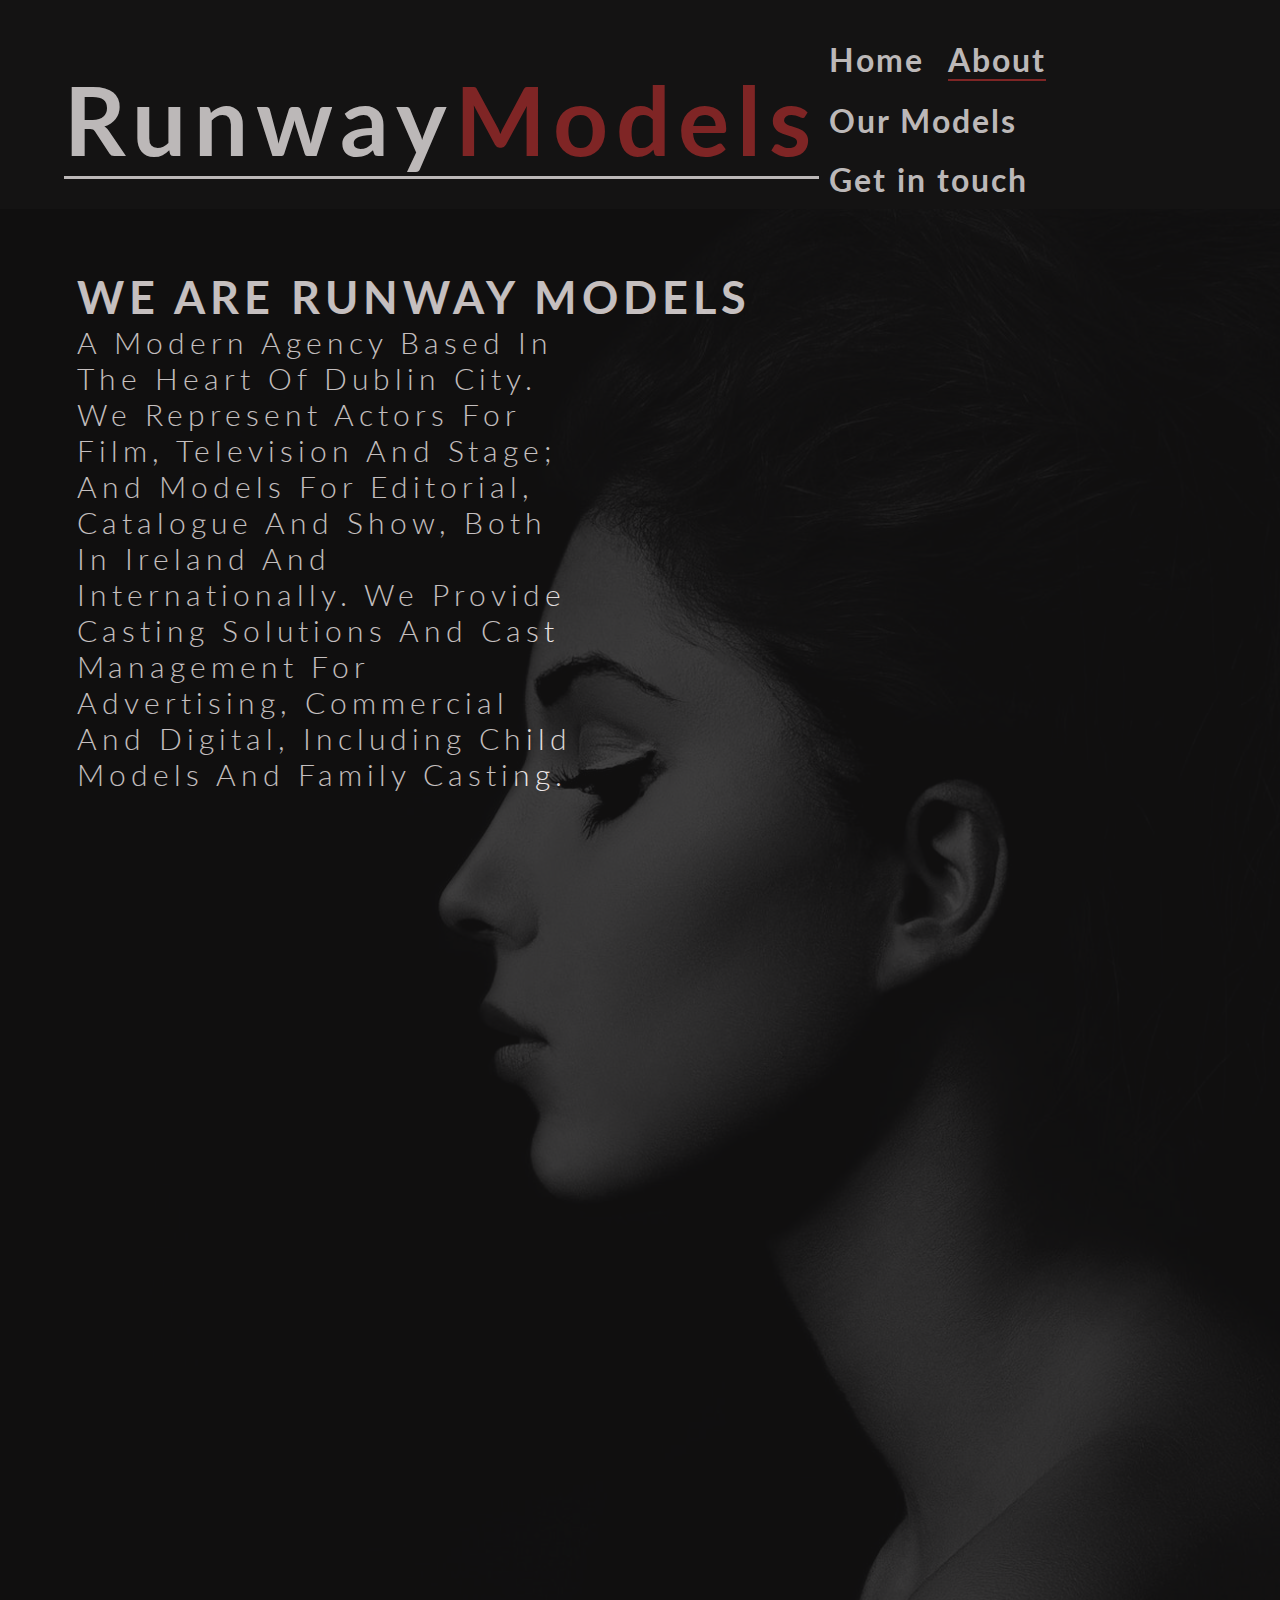
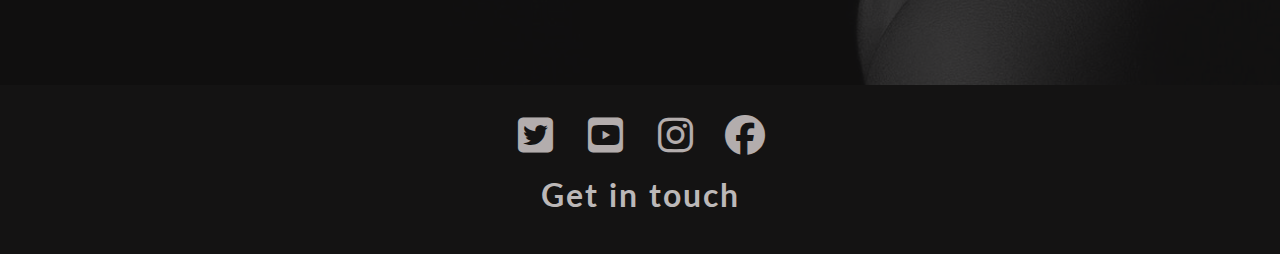
==== commit 02d85122: "add small changes" ====
--- a/about.html
+++ b/about.html
@@ -1,4 +1,4 @@
-s<!DOCTYPE html>
+<!DOCTYPE html>
 <html lang="en">
 <head>
     <meta charset="UTF-8">
@@ -51,9 +51,6 @@
         </div>
         <nav class="menu-bar-footer">
             <ul id="menu-bar">
-                <li><a href="index.html">Home</a></li>
-                <li><a href="about.html" class="active">About</a></li>
-                <li><a href="models.html">Our Models</a></li>
                 <li><a href="make.html">Get in touch</a></li>
             </ul>
         </nav>
--- a/catwalk/css/index.css
+++ b/catwalk/css/index.css
@@ -101,6 +101,7 @@
 }
 #cover-text h2{
     font-size: 4em;
+
     
 }
 
@@ -366,10 +367,15 @@
     }
     #about-image {
         width: 110vh;
+        height: 100vh;
     }
     label .menu {
         right: 100px;
 
+    }
+    #cover-text h2 {
+        font-size: 40px;
+        bottom: 40%;
     }
 
 
@@ -389,9 +395,9 @@
         
       }
       label .hamburger {
-        position: absolute;
-        top: 135px;
-        left: 169px;
+        position: fixed;
+        top: 78px;
+        left: 0px;
         width: 30px;
         height: 2px;
         background: rgb(188, 184, 184);
@@ -472,20 +478,37 @@
 
 @media screen and (max-width:800px) and (min-width:0px) {
     #hero-image {
-        width: 98vh;
+        width:46vh;
+        height: 95vh;
     }
     #about-image {
-        width: 98vh;
+        width: 47vh;
+        height: 102vh;
+
+    }
+    #foto {
+        width: 386px;
+    }
+    #we-are h2 {
+        font-size: 16px;
+        padding-left: 14px;
+        
+    }
+    #we-are p {
+        font-size: 18px;
+        display: flex;
+        width: 100%;
+        padding-left: 14px;
     }
     .form-image {
         width: 110vh;
     }
-    #cover-text {
-        font-size: 5px;
-        bottom: 50%;
+    #cover-text h2 {
+        font-size: 11px;
+        bottom: 70%;
     }
     .logo {
-        font-size: 25px;
+        font-size: 30px;
     }
     label .menu {
         right: 0px;
@@ -507,10 +530,15 @@
         
       }
       label .hamburger {
-        position: absolute;
-        top: 135px;
-        left: 169px;
-        width: 30px;
+        position: fixed;
+        top: 48px;
+        left: 0px;
+        width: 15px;
+
+        position: fixed;
+        top: 48px;
+        left: 0px;
+        width: 15px;
         height: 2px;
         background: rgb(188, 184, 184);
         display: block;
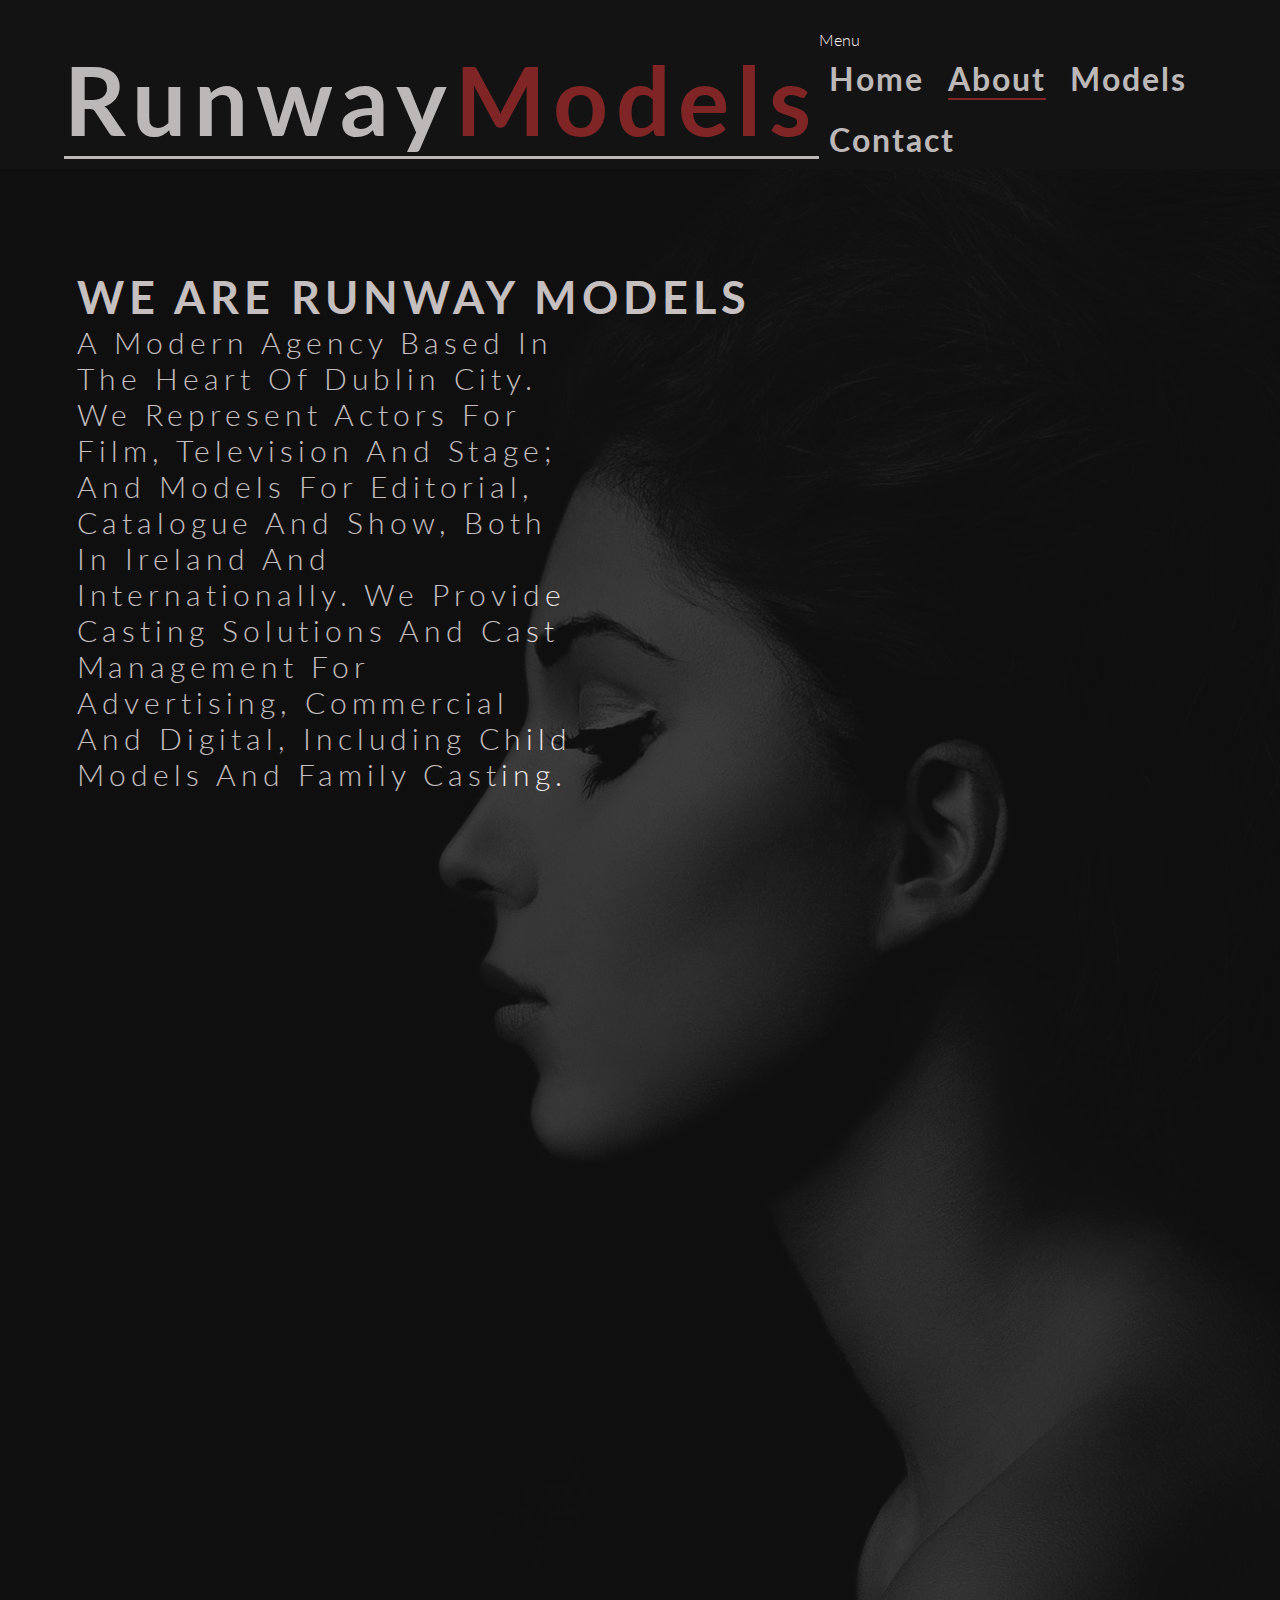
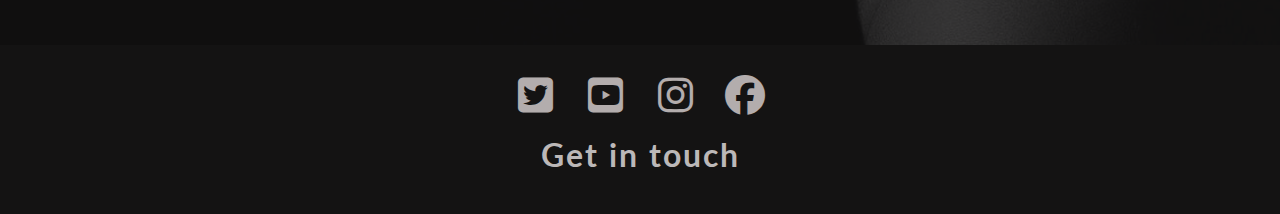
==== commit ec774bb8: "small changes" ====
--- a/about.html
+++ b/about.html
@@ -15,30 +15,25 @@
 <body>
     <header>
         <div>
-         <nav>
-             <h1><a class="logo" href="index.html">Runway <span>Models</span></a></h1>
-             <div>
-                <label>
-                    <input type="checkbox" id="checkbox">
-                    <span class="menu"> <span class="hamburger"></span> </span>             
-                <ul>
-                <li><a href="index.html" >Home</a></li>
-                <li><a href="about.html" class="active">About</a></li>
-                <li><a href="models.html">Our Models</a></li>
-                <li><a href="make.html">Get in touch</a></li>
-            </ul>
-        </label>
-         </nav>
+            <nav>
+                <h1><a class="logo" href="index.html">Runway <span>Models</span></a></h1>
+                <div class="hov">Menu 
+                <ul class="main">
+                    <li><a href="index.html">Home</a></li>
+                    <li><a href="about.html" class="active">About</a></li>
+                    <li><a href="models.html">Models</a></li>
+                    <li><a href="make.html">Contact</a></li>
+                </ul>
+            </div>
+            </nav>
         </div>
  </header>
  
         <div id="we-are">
             <h2>We are runway models</h2>
-            <p id="we-are-p">A modern agency based in the heart of Dublin City. We represent Actors for film, television and stage; and Models for editorial, catalogue and show, both in Ireland and internationally. We provide casting solutions and cast management for advertising, commercial and digital, including Child Models and Family Casting.</p></p>
+            <p id="we-are-p">A modern agency based in the heart of Dublin City. We represent Actors for film, television and stage; and Models for editorial, catalogue and show, both in Ireland and internationally. We provide casting solutions and cast management for advertising, commercial and digital, including Child Models and Family Casting.</p>
         </div>
         
-        </section>
-    
         <div id="about-image"></div>
 
         <footer class="footer">
@@ -48,7 +43,7 @@
                 <li><a href="https://www.instagram.com" target="_blank" rel="noopener"><i class="fab fa-instagram" id="instagram"></i></a></li>
                 <li><a href="https://www.facebook.com" target="_blank" rel="noopener"><i class="fa-brands fa-facebook" id="facebook"></i></a></li>
             </ul>
-        </div>
+    
         <nav class="menu-bar-footer">
             <ul id="menu-bar">
                 <li><a href="make.html">Get in touch</a></li>
--- a/catwalk/css/index.css
+++ b/catwalk/css/index.css
@@ -76,14 +76,13 @@
 
 
 #cover-text {
-        justify-items: auto;
-        font-family: 'Oswald' sans-serif;
-        font-size: 10px;
+        
+        font-size: 8px;
         text-transform:none;
         letter-spacing: 4px;
-        width: 100px;
+        width: 85%;
         height: 120px;
-        bottom: 70%;
+        bottom: 60%;
         left: 10%;
         white-space:nowrap;
         position: absolute;
@@ -107,14 +106,13 @@
 
 /* about page */
 #we-are  {
-    font-family: 'Oswald' sans-serif;
     font-size: 30px;
     text-transform: uppercase;
     letter-spacing: 5px; 
     position: absolute;
     left: 6%;
     top: 30%;
-    text-align: left 10;
+    text-align: left;
     animation-name: about-zoom;
     animation-duration: 5s;
     animation-fill-mode: forwards;
@@ -129,7 +127,6 @@
   
 }
 #we-are-p {
-    font-family: 'Oswald' sans-serif;
     font-size: 30px;
     text-transform: capitalize;
     letter-spacing: 5px;
@@ -170,9 +167,8 @@
 #foto {
     padding-top: 30px;
     width: 600px;
-    box-shadow: 0 0 10px 2px rgb(0,0,0 .1);
+    box-shadow: 0 0 10px 2px rgb(247, 239, 239);
     transition: 1s;
-    
     
 }
 #foto img {
@@ -358,128 +354,118 @@
     padding-top: 10px;
 }
 
-@media screen and (max-width:1200px) and (min-width:800px) {
+@media screen and (max-width:1200px) {
+
+
+ul,li{
+  margin: 0;
+  padding: 0;
+  list-style:none;
+}
+.main{
+  position:absolute;
+  z-index:1;
+  
+}
+.main li{
+  list-style:none;
+  background: rgb(20, 19, 19);
+  width:100px;
+  padding: 0 5px;
+  height: 30px;
+
+  line-height: 25px;
+  
+  -webkit-transition: all .5s ease-in-out;
+  
+}
+
+.main li:nth-child(odd){
+  
+  -webkit-transform-origin: top;
+  -webkit-transform: perspective(350px) rotateX(-90deg);
+}
+
+.main li:nth-child(even){
+   margin-top:-65px;
+  -webkit-transform-origin: bottom;
+  -webkit-transform: perspective(350px) rotateX(90deg);
+}
+
+.main {
+  
+  -webkit-transition: all .5s ease-in-out;
+  -webkit-transform-origin: 50% 0%;
+  -webkit-transform: perspective(350px) rotateX(-90deg);
+}
+
+.hov:hover .main {
+  
+  -webkit-transform-origin: top;
+  -webkit-transform: perspective(350px) rotateX(0deg);
+}
+
+.hov:hover li:nth-child(odd){
+  -webkit-transform-origin: top;
+  -webkit-transform: perspective(350px) rotateX(0deg);
+  margin-top:0;
+}
+
+.hov:hover li:nth-child(even){
+  -webkit-transform-origin: bottom;
+  -webkit-transform: perspective(350px) rotateX(0deg);
+   margin-top:0;
+}
+.hov{
+    font-family: inherit;
+    position:relative;
+    height: 40px;
+    width:112px;
+    background:#3a3a3a;
+    color: white;
+    font-size: 10px;
+    text-align: center;
+    line-height: 40px;
+    list-style:none;
+    z-index:2;
+    
+  }
+
+
     #hero-image {
-        width: 110vh;
+        width: 97vh;
+        height:54vh ;
     }
     .form-image {
-        width: 110vh;
+        width: 142vh;
+        height: 90vh;
     }
     #about-image {
-        width: 110vh;
+        width: 142vh;
         height: 100vh;
     }
     label .menu {
         right: 100px;
 
     }
-    #cover-text h2 {
-        font-size: 40px;
-        bottom: 40%;
-    }
-
-
-    label .menu {
-        position: absolute;
-        margin-right: 6%;
-        right: -100px;
-        top: -100px;
-        z-index: 100;
-        width: 200px;
-        background:rgb(20, 19, 19);
-        border-radius: 50% 50% 50% 50%;
-        -webkit-transition: .5s ease-in-out;
-        transition: .5s ease-in-out;
-        box-shadow: 0 0 0 0 rgb(20, 19, 19), 0 0 0 0 rgb(20, 19, 19);
-        cursor: pointer;
-        
-      }
-      label .hamburger {
-        position: fixed;
-        top: 78px;
-        left: 0px;
-        width: 30px;
-        height: 2px;
-        background: rgb(188, 184, 184);
-        display: block;
-        -webkit-transform-origin: center;
-        transform-origin: center;
-        -webkit-transition: .5s ease-in-out;
-        transition: .5s ease-in-out;
-      }
-      
-      label .hamburger:after, label .hamburger:before {
-        -webkit-transition: .5s ease-in-out;
-        transition: .5s ease-in-out;
-        content: "";
-        position: absolute;
-        display: block;
+
+    #cover-text {
+        top: 35%;
+        left: 5%;
+        font-size: 9px;
+    }
+
+      iframe {
         width: 100%;
-        height: 100%;
-        background: #69d2e7;
-      }
-      
-      label .hamburger:before { top: -10px; }
-      
-      label .hamburger:after { bottom: -10px; }
-      
-      label input { display: none; }
-      
-      label input:checked + .menu {
-        box-shadow: 0 0 0 100vw rgb(20, 19, 19), 0 0 0 100vh rgb(20, 19, 19);
-        border-radius: 0;
-        
-      }
-      
-      label input:checked + .menu .hamburger {
-        -webkit-transform: rotate(45deg);
-        transform: rotate(45deg);
-        
-      }
-      
-      label input:checked + .menu .hamburger:after {
-        -webkit-transform: rotate(90deg);
-        transform: rotate(90deg);
-        bottom: 0;
-        
-      }
-      
-      label input:checked + .menu .hamburger:before {
-        -webkit-transform: rotate(90deg);
-        transform: rotate(90deg);
-        top: 0;
-        
-      }
-      
-      label input:checked + .menu + ul { opacity: 1; }
-      
-      label ul {
-        z-index: 200;
-        position: absolute;
-        top: 50%;
-        left: 50%;
-        -webkit-transform: translate(-50%, -50%);
-        transform: translate(-50%, -50%);
-        opacity: 0;
-        -webkit-transition: .25s 0s ease-in-out;
-        transition: .25s 0s ease-in-out;
-      }
-      
-      label a {
-        margin-bottom: 1em;
-        display: block;
-        color: #f38630;
-        text-decoration: none;
-        
-      }
+    }
    
 }
 
 
-@media screen and (max-width:800px) and (min-width:0px) {
+@media screen and (max-width:900px) {
     #hero-image {
-        width:46vh;
-        height: 95vh;
+        width:72vh;
+        height: 101vh;
     }
     #about-image {
         width: 47vh;
@@ -501,119 +487,74 @@
         padding-left: 14px;
     }
     .form-image {
-        width: 110vh;
-    }
-    #cover-text h2 {
-        font-size: 11px;
-        bottom: 70%;
-    }
+        height: 47vh;
+        width: 73vh;
+}
+    
+    #cover-text {
+            top: 15%;
+            left: 7%;
+            font-size: 3px;
+}
+    
+    
     .logo {
-        font-size: 30px;
-    }
-    label .menu {
-        right: 0px;
-
-    }
-    label .menu {
-        position: absolute;
-        margin-right: 6%;
-        right: -100px;
-        top: -100px;
-        z-index: 100;
-        width: 200px;
-        background:rgb(20, 19, 19);
-        border-radius: 50% 50% 50% 50%;
-        -webkit-transition: .5s ease-in-out;
-        transition: .5s ease-in-out;
-        box-shadow: 0 0 0 0 rgb(20, 19, 19), 0 0 0 0 rgb(20, 19, 19);
-        cursor: pointer;
-        
-      }
-      label .hamburger {
-        position: fixed;
-        top: 48px;
-        left: 0px;
-        width: 15px;
-
-        position: fixed;
-        top: 48px;
-        left: 0px;
-        width: 15px;
-        height: 2px;
-        background: rgb(188, 184, 184);
-        display: block;
-        -webkit-transform-origin: center;
-        transform-origin: center;
-        -webkit-transition: .5s ease-in-out;
-        transition: .5s ease-in-out;
-      }
-      
-      label .hamburger:after, label .hamburger:before {
-        -webkit-transition: .5s ease-in-out;
-        transition: .5s ease-in-out;
-        content: "";
-        position: absolute;
-        display: block;
-        width: 100%;
-        height: 100%;
-        background: #69d2e7;
-      }
-      
-      label .hamburger:before { top: -10px; }
-      
-      label .hamburger:after { bottom: -10px; }
-      
-      label input { display: none; }
-      
-      label input:checked + .menu {
-        box-shadow: 0 0 0 100vw rgb(20, 19, 19), 0 0 0 100vh rgb(20, 19, 19);
-        border-radius: 0;
-        
-      }
-      
-      label input:checked + .menu .hamburger {
-        -webkit-transform: rotate(45deg);
-        transform: rotate(45deg);
-        
-      }
-      
-      label input:checked + .menu .hamburger:after {
-        -webkit-transform: rotate(90deg);
-        transform: rotate(90deg);
-        bottom: 0;
-        
-      }
-      
-      label input:checked + .menu .hamburger:before {
-        -webkit-transform: rotate(90deg);
-        transform: rotate(90deg);
-        top: 0;
-        
-      }
-      
-      label input:checked + .menu + ul { opacity: 1; }
-      
-      label ul {
-        z-index: 200;
-        position: absolute;
-        top: 50%;
-        left: 50%;
-        -webkit-transform: translate(-50%, -50%);
-        transform: translate(-50%, -50%);
-        opacity: 0;
-        -webkit-transition: .25s 0s ease-in-out;
-        transition: .25s 0s ease-in-out;
-      }
-      
-      label a {
-        margin-bottom: 1em;
-        display: block;
-        color: #f38630;
-        text-decoration: none;
-        
-      }
-    
-
-}
-
-
+        font-size: 25px;
+    }
+    
+    #form-section {
+        clear:both;
+        background-size:cover;
+        background-position: center;
+        overflow:hidden;
+    
+    }
+    .signup-form {
+        margin: 31px 10% 0 0;
+        max-width: 267px;
+        left: -2%;
+        padding: 30px;
+        font-size: 14px;
+    
+    }
+    .signup-form > h2 {
+        color: black;
+        margin-bottom: 20px;
+        font-size: 25px;
+    }
+    .text-input-form {
+        background:transparent;
+        color:#000000;
+        width: 120%;
+        height: 25px;
+        margin: 5px 0 20px 0;
+        border: 1px solid #3a3a3a;
+        border-radius: 2px;
+        font-size: 18px;
+    }
+    #message {
+        height: 100px;
+        width: 120%;
+    }
+    .text-input-form:hover { 
+        border-color:#3a3a3a;
+        background-color: rgb(188, 184, 184);
+        opacity: .9;
+}
+iframe {
+    width: 100%;
+}
+.container h3 {
+    font-size: 1rem;
+}
+.container h5 {
+    font-size: 13px ;
+}
+#table th {
+    font-size: 1em;
+}
+table td {
+    font-size: 13px;
+}
+}
+
